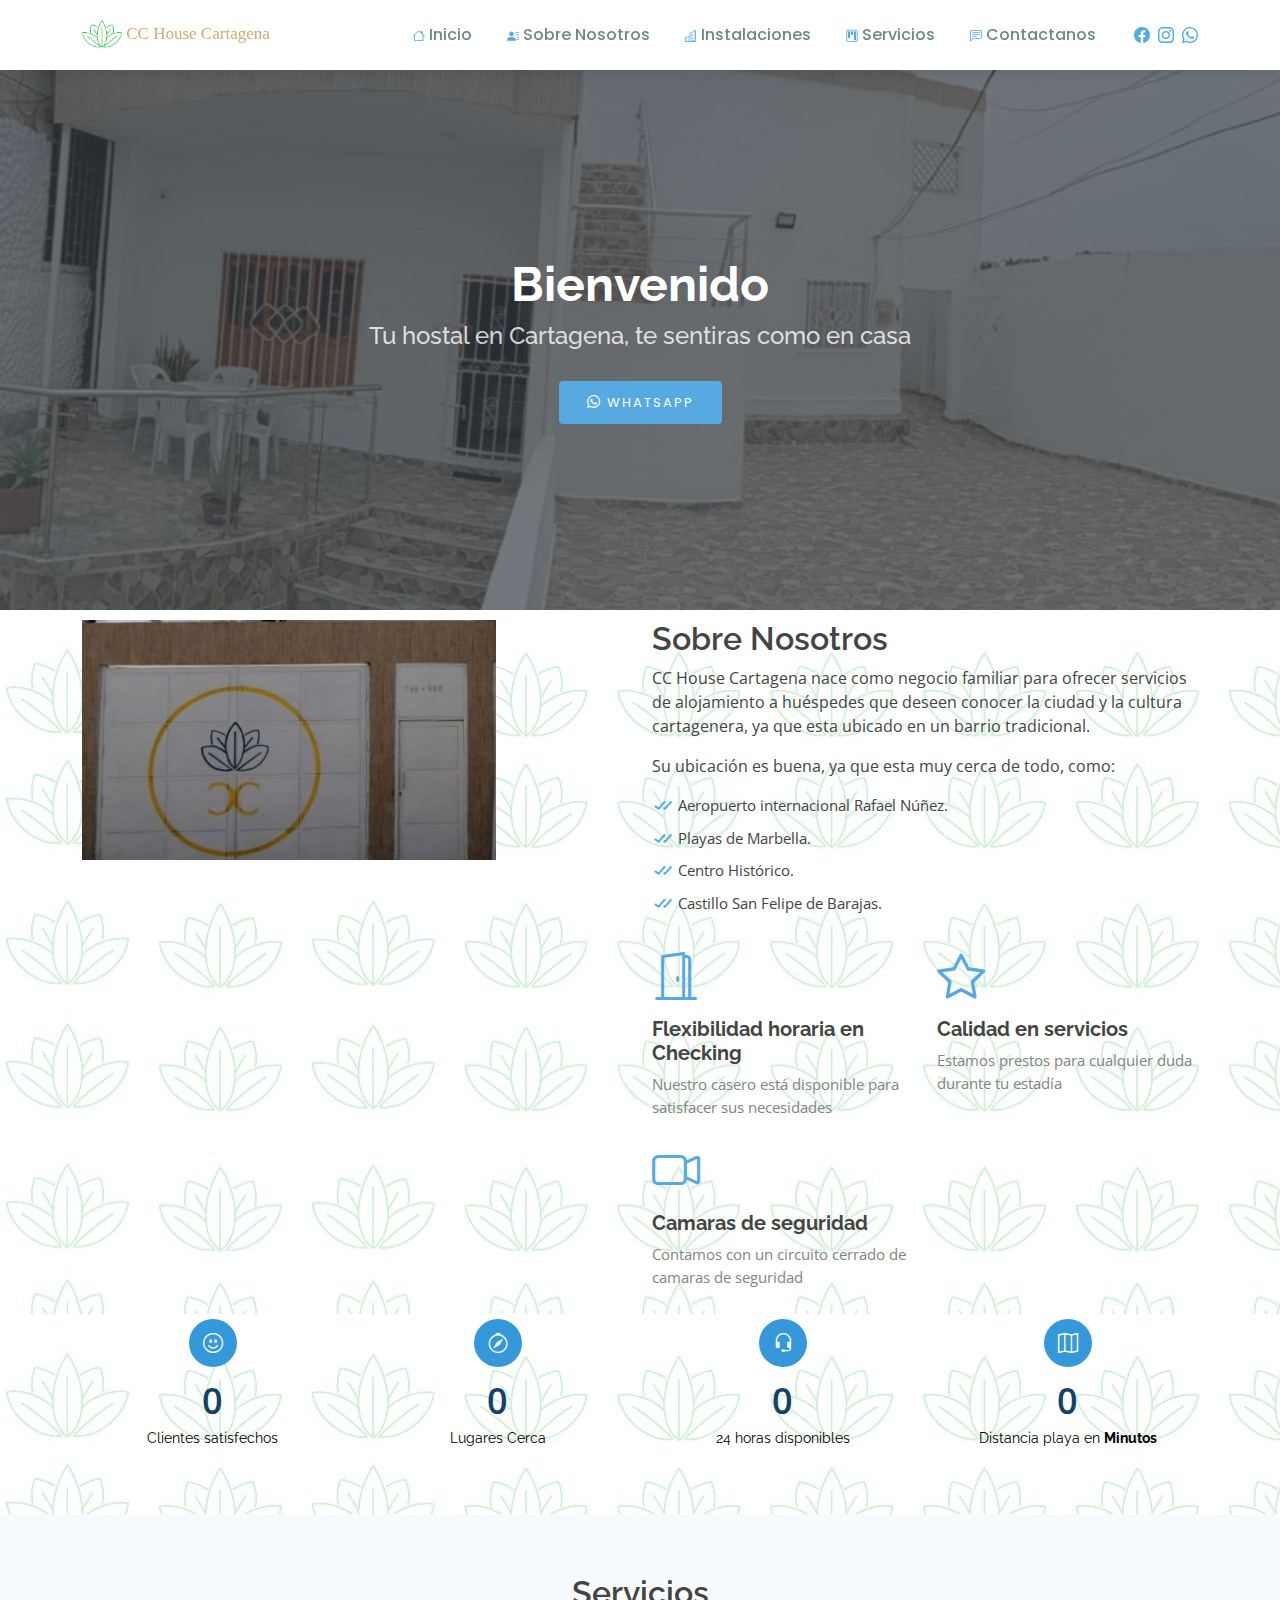
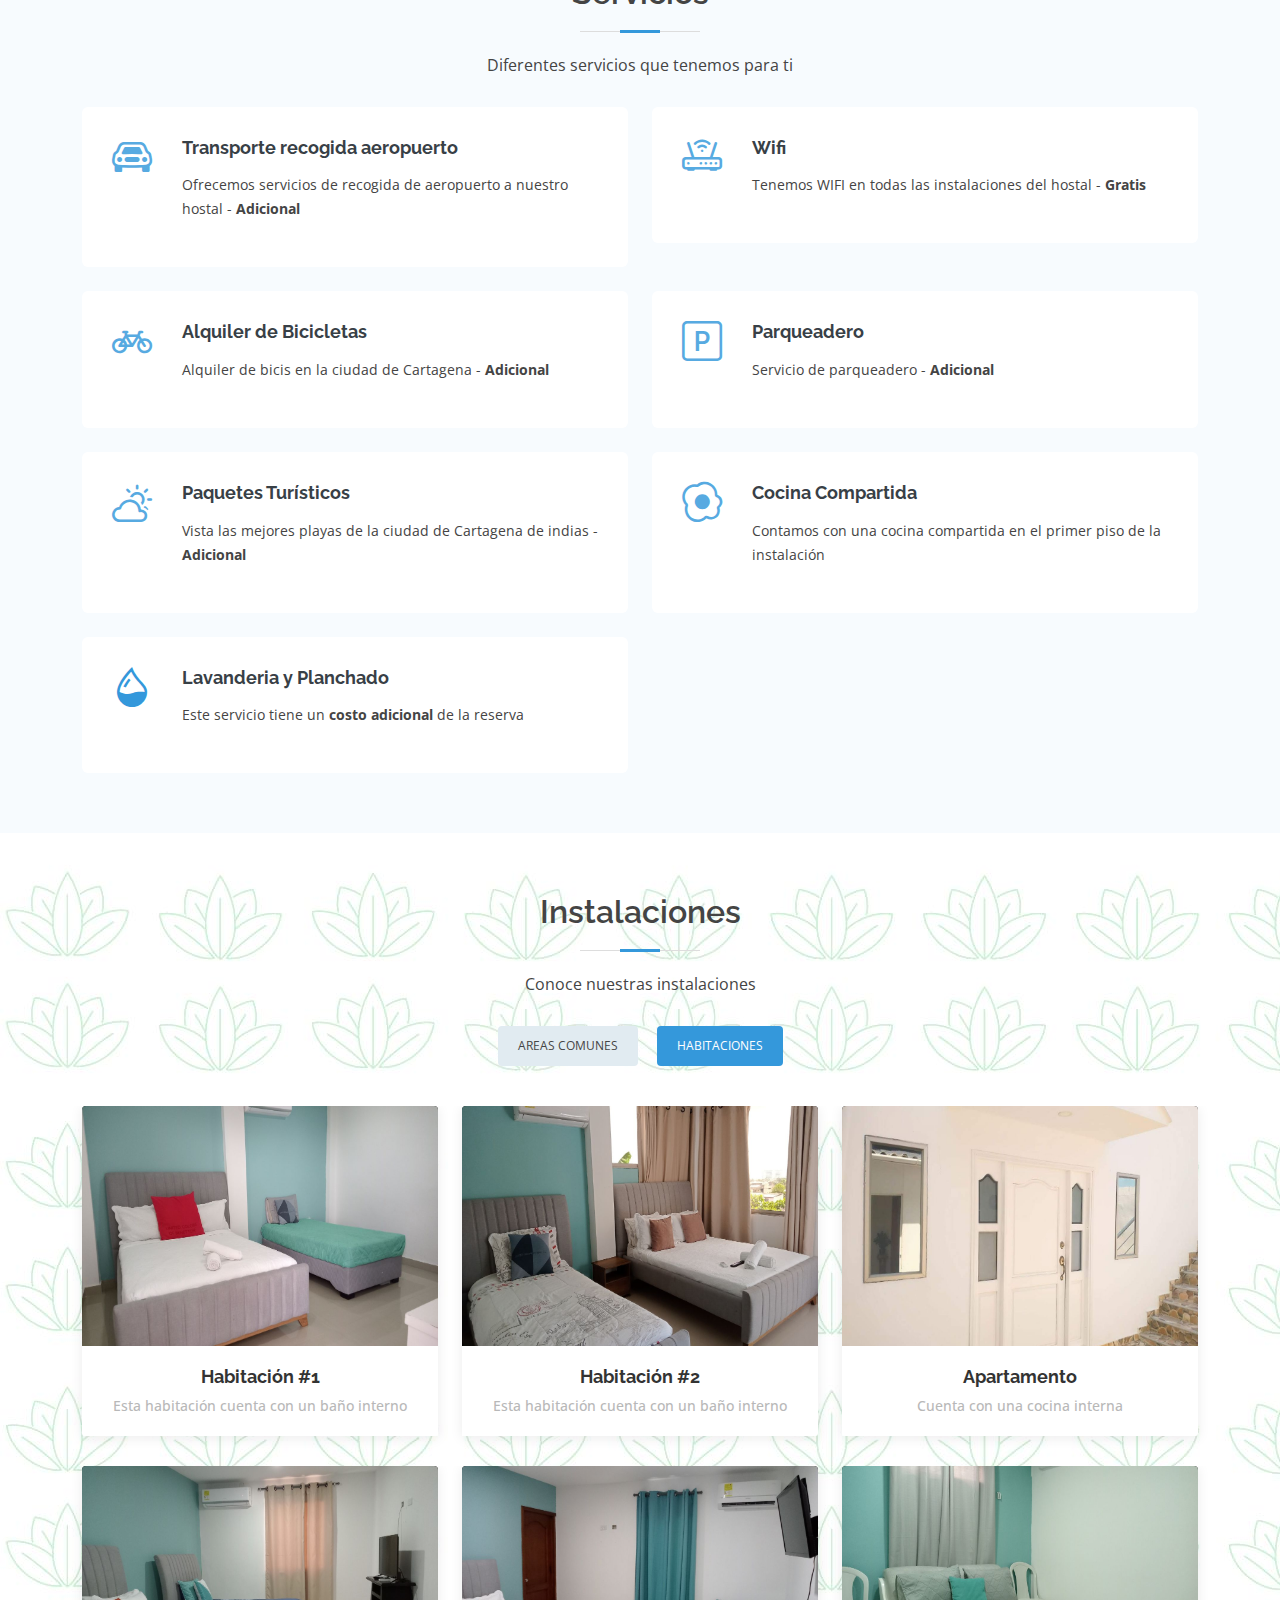
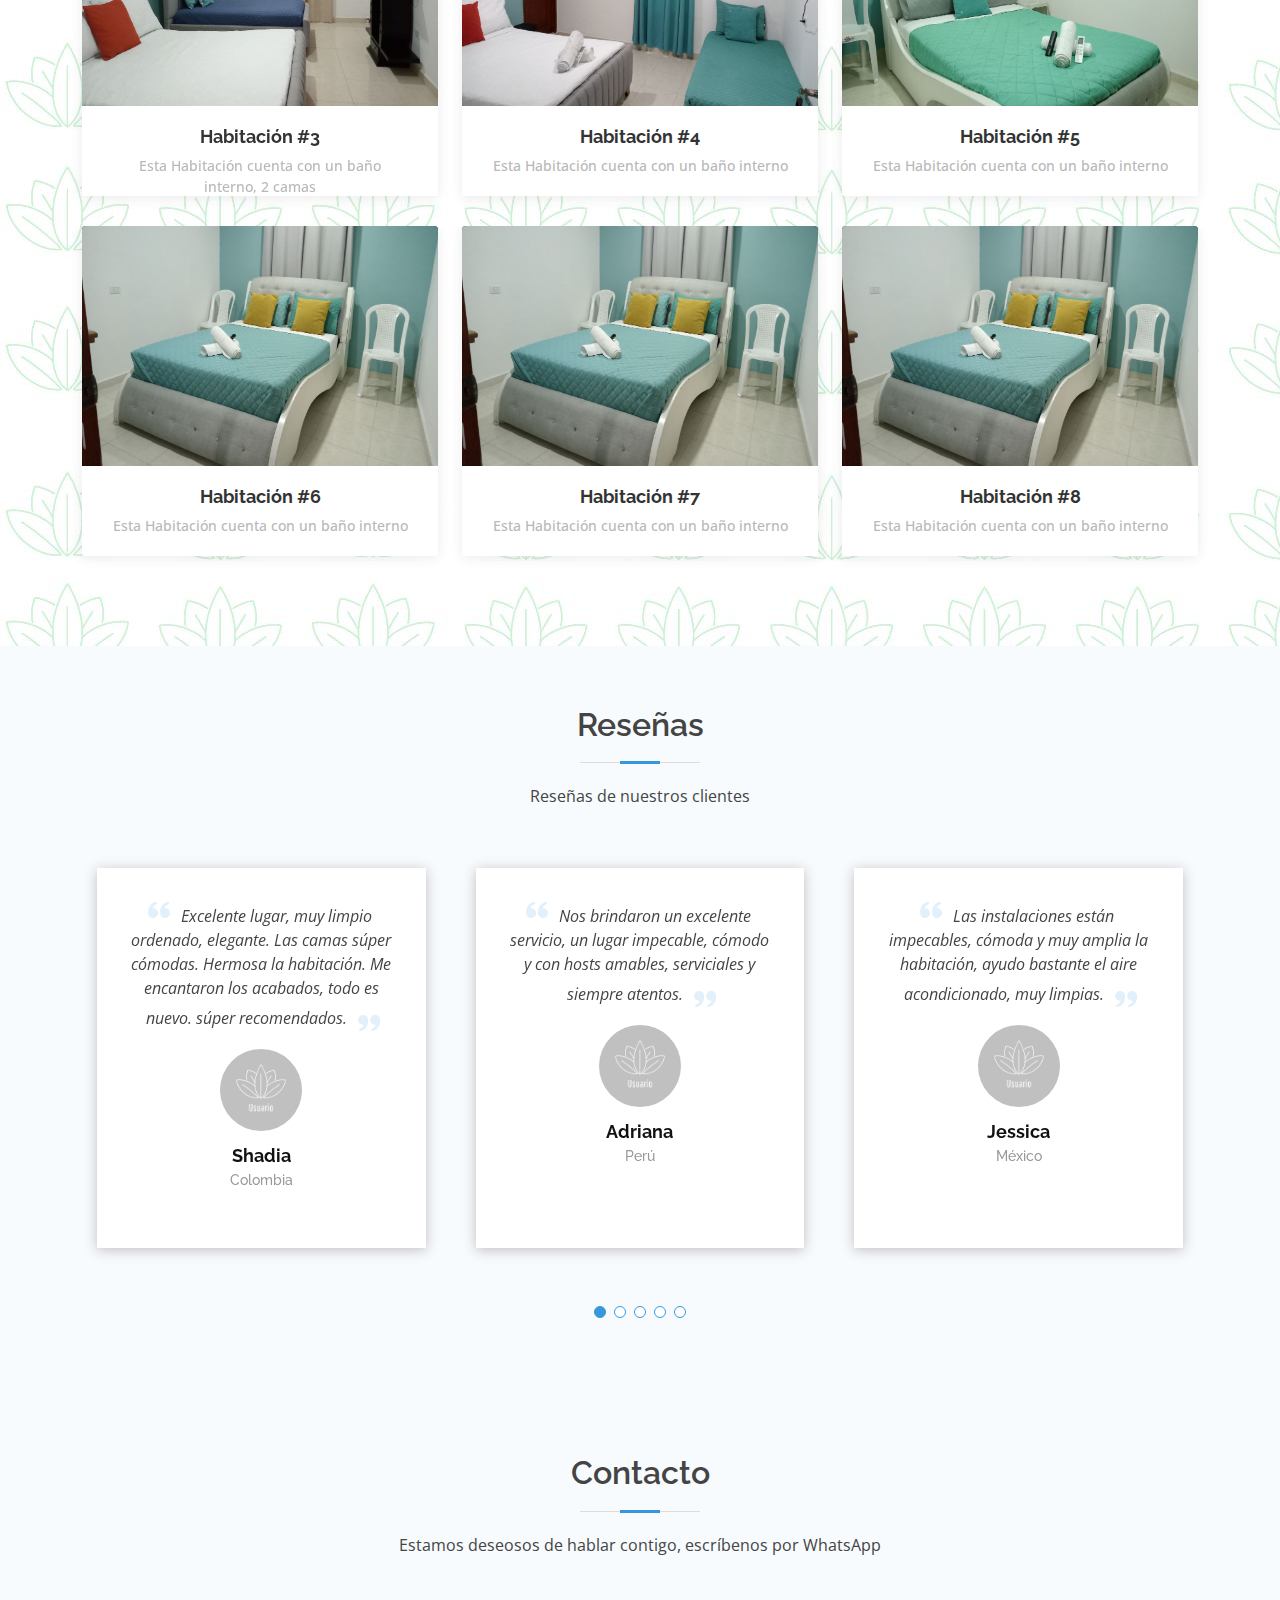
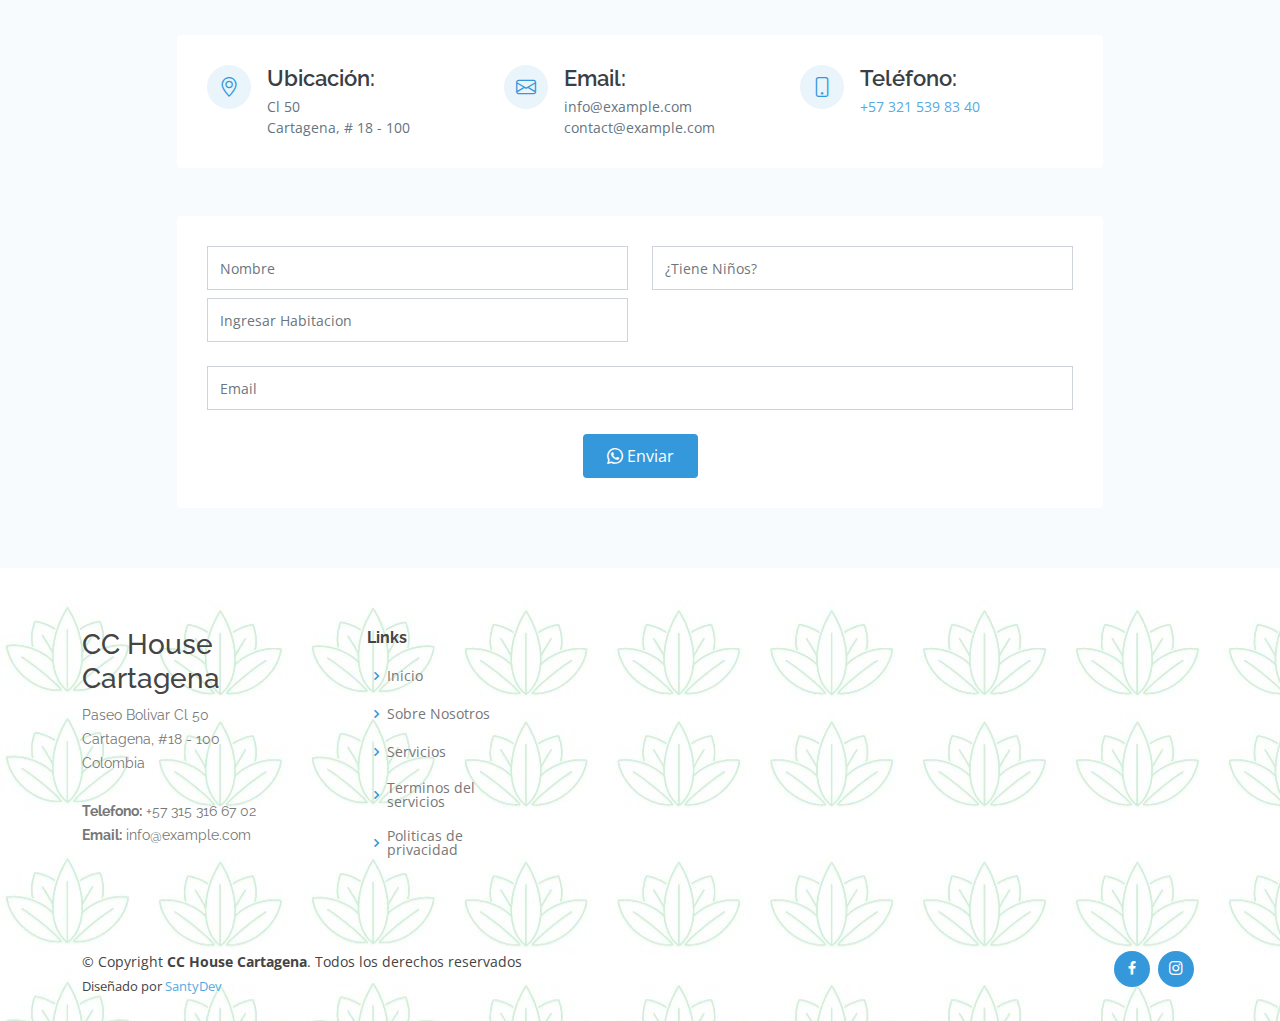
==== index.html @ 546849d9 "new file: ubications" ====
<!DOCTYPE html>
<html lang="en">

<head>
  <meta charset="utf-8">
  <meta content="width=device-width, initial-scale=1.0" name="viewport">

  <title> Inicio | CC House Cartagena</title>
  <style type='text/css'>
    @import url(//d2uyahi4tkntqv.cloudfront.net/assets/widgets.booknow.v2.css?v=1.0.0);
  </style>
  <script async='true' src='//d2uyahi4tkntqv.cloudfront.net/assets/jquery.js?v=1.0.0'></script>
  <script id='hr_widget_script' async='true'
    src='//cc-house-cartagena-1.hotelrunner.com/widgets/467d2e69e56e91fba34b/values.js?v=1.0.0'></script>
  <!--<meta
        content="tours en cartagena, tours, Caminatas, walking tour, free tour cartagena, pasadia baru, pasadias, pasadia, pasadía barú, colombia acuatica, tours en cartagena todo incluido, tours en cartagena de indias, tures, tours, tour, playa blanca, baru, islas del rosario, "
        name="keywords">-->
  <meta property="og:image" content="https://cchouseoficial.netlify.app/assets/img/logo-cc-house.jpg">
  <meta
    content="En nuestro hostal CC House Cartagena, encontraras un ambiente acogedor y cómodo, con una gran variedad de opciones para que tu estancia sea una experiencia inolvidable."
    name="description">
  <meta property="og:title" content="Pagina Oficial CC House Cartagena 2022 | Hostales en Cartagena">
  <meta property="og:description"
    content="En nuestro hostal CC House Cartagena, encontraras un ambiente acogedor y cómodo, con una gran variedad de opciones para que tu estancia sea una experiencia inolvidable.">

  <!-- Favicons -->
  <link href="assets/img/sobre-cc-house.jpg" rel="icon">
  <link href="assets/img/apple-touch-icon.png" rel="apple-touch-icon">

  <!-- Google Fonts -->
  <link
    href="https://fonts.googleapis.com/css?family=Open+Sans:300,300i,400,400i,600,600i,700,700i|Raleway:300,300i,400,400i,500,500i,600,600i,700,700i|Poppins:300,300i,400,400i,500,500i,600,600i,700,700i"
    rel="stylesheet">

  <!-- Vendor CSS Files -->
  <link href="assets/vendor/bootstrap/css/bootstrap.min.css" rel="stylesheet">
  <link href="assets/vendor/bootstrap-icons/bootstrap-icons.css" rel="stylesheet">
  <link href="assets/vendor/boxicons/css/boxicons.min.css" rel="stylesheet">
  <link href="assets/vendor/glightbox/css/glightbox.min.css" rel="stylesheet">
  <link href="assets/vendor/swiper/swiper-bundle.min.css" rel="stylesheet">

  <!-- Template Main CSS File -->
  <link href="assets/css/style.css" rel="stylesheet">

  <!-- =======================================================
  * Author: SantyDev
  * Template Name: SantyDev - v1.0.0
  ======================================================== -->
</head>

<body>

  <!-- ======= Header ======= -->
  <header id="header" class="fixed-top d-flex align-items-center">
    <div class="container d-flex align-items-center">

      <div class="logo me-auto">
        <!--<h1><a href="index.html">CC House</a></h1>-->
        <!-- Uncomment below if you prefer to use an image logo -->
        <a href="index.html"><img src="assets/img/logo-cc-house.jpg" alt="" class="img-fluid"><span class="name-logo">
            CC House Cartagena</span></a>
      </div>

      <nav id="navbar" class="navbar order-last order-lg-0">
        <ul>
          <li><a class="nav-link scrollto active" href="#hero"><i class="bi bi-house"></i> Inicio</a></li>
          <li><a class="nav-link scrollto" href="#about"><i class="bi bi-person-lines-fill"></i> Sobre Nosotros</a></li>
          <li><a class="nav-link scrollto" href="#portfolio"><i class="bi bi-building"></i> Instalaciones</a></li>
          <li><a class="nav-link scrollto" href="#services"><i class="bi bi-kanban"></i> Servicios</a>
          </li>
          <li><a class="nav-link scrollto" href="#contact"><i class="bi bi-chat-left-text"></i> Contactanos</a></li>
        </ul>
        <i class="bi bi-list mobile-nav-toggle"></i>
      </nav><!-- .navbar -->

      <div class="header-social-links d-flex align-items-center">
        <a href="#" class="facebook"><i class="bi bi-facebook"></i></a>
        <a href="#" class="instagram"><i class="bi bi-instagram"></i></a>
        <a href="https://api.whatsapp.com/send?phone=573215398340&text=Hola%20%F0%9F%98%83%2C%20deseo%20comunicarme%20con%20CC%20House%20Cartagena."
          class="whatsapp"><i class="bi bi-whatsapp app-"></i></a>
      </div>

    </div>
  </header><!-- End Header -->

  <!-- ======= Hero Section ======= -->
  <section id="hero" class="d-flex flex-column justify-content-center align-items-center">
    <div class="container text-center text-md-left" data-aos="fade-up">
      <h1>Bienvenido</h1>
      <h2>Tu hostal en Cartagena, te sentiras como en casa</h2>
      <a href="https://api.whatsapp.com/send?phone=573215398340&text=Hola%20%F0%9F%98%83%2C%20deseo%20comunicarme%20con%20CC%20House%20Cartagena."
        class="btn-get-started scrollto"><i class="bi bi-whatsapp"></i> WhatsApp</a>
      <!--<button class="btn-get-started scrollto" onclick="HotelRunnerWidget.show(); return false;">Reservar</button>
      <a target="_blank" href="https://cc-house-cartagena-1.hotelrunner.com/bv3/search" class="btn-get-started scrollto">Reservar</a>-->
    </div>
  </section><!-- End Hero -->

  <main id="main">


    <!-- ======= About Section ======= -->
    <section id="about" class="about what-we-do">
      <div class="container">

        <div class="row">
          <div class="col-lg-6">
            <img src="assets/img/about-1.jpg" class="img-fluid" alt="">
          </div>
          <div class="col-lg-6 pt-4 pt-lg-0">
            <h3>Sobre Nosotros</h3>
            <p>
              CC House Cartagena nace como negocio familiar para ofrecer servicios de alojamiento a huéspedes que deseen conocer la ciudad y la cultura cartagenera, ya que esta ubicado en un barrio tradicional.
            </p>
            <p>Su ubicación es buena, ya que esta muy cerca de todo, como: </p>
            <ul>
              <li><i class="bx bx-check-double"></i> Aeropuerto internacional Rafael Núñez.</li>
              <li><i class="bx bx-check-double"></i> Playas de Marbella.</li>
              <li><i class="bx bx-check-double"></i> Centro Histórico.</li>
              <li><i class="bx bx-check-double"></i> Castillo San Felipe de Barajas.</li>
            </ul>
            <div class="row icon-boxes">
              <div class="col-md-6">
                <i class="bi bi-door-open"></i>
                <h4>Flexibilidad horaria en Checking</h4>
                <p>Nuestro casero está disponible para satisfacer sus necesidades</p>
              </div>
              <div class="col-md-6 mt-4 mt-md-0">
                <i class="bi bi-star"></i>
                <h4>Calidad en servicios</h4>
                <p>Estamos prestos para cualquier duda durante tu estadía</p>
              </div>
              <div class="col-md-6 mt-4 mt-md-0">
                <i class="bi bi-camera-video"></i>
                <h4>Camaras de seguridad</h4>
                <p>Contamos con un circuito cerrado de camaras de seguridad</p>
              </div>
            </div>
          </div>
        </div>

      </div>
    </section><!-- End About Section -->

    <!-- ======= Counts Section ======= -->
    <section id="counts" class="counts">
      <div class="container">

        <div class="row">

          <div class="col-lg-3 col-6">
            <div class="count-box">
              <a href="#testimonials">
                <i class="bi bi-emoji-smile"></i>
                <span data-purecounter-start="0" data-purecounter-end="232" data-purecounter-duration="1"
                  class="purecounter"></span>
                <p>Clientes satisfechos</p>
              </a>
            </div>
          </div>

          <div class="col-lg-3 col-6">
            <div class="count-box">
              <a href="#">
                <i class="bi bi-compass"></i>
                <span data-purecounter-start="0" data-purecounter-end="35" data-purecounter-duration="1"
                  class="purecounter"></span>
                <p>Lugares Cerca</p>
              </a>
            </div>
          </div>

          <div class="col-lg-3 col-6 mt-5 mt-lg-0">
            <div class="count-box">
              <a target="_blank" href="https://api.whatsapp.com/send?phone=573215398340&text=Hola%20%F0%9F%98%83%2C%20deseo%20comunicarme%20con%20CC%20House%20Cartagena.">
                <i class="bi bi-headset"></i>
                <span data-purecounter-start="0" data-purecounter-end="24" data-purecounter-duration="1"
                  class="purecounter"></span>
                <p>24 horas disponibles</p>
              </a>
            </div>
          </div>

          <div class="col-lg-3 col-6 mt-5 mt-lg-0">
            <div class="count-box">
              <a href="#">
                <i class="bi bi-map"></i>
                <span data-purecounter-start="0" data-purecounter-end="14" data-purecounter-duration="1"
                  class="purecounter"></span>
                <p>Distancia playa en <strong>Minutos</strong></p>
              </a>
            </div>
          </div>

        </div>

      </div>
    </section><!-- End Counts Section -->

    <!-- ======= Services Section ======= -->
    <section id="services" class="services section-bg">
      <div class="container">

        <div class="section-title">
          <h2>Servicios</h2>
          <p>Diferentes servicios que tenemos para ti</p>
        </div>

        <div class="row">
          <div class="col-md-6">
            <div class="icon-box">
              <i class="bi bi-car-front"></i>
              <h4><a href="#">Transporte recogida aeropuerto</a></h4>
              <p>Ofrecemos servicios de recogida de aeropuerto a nuestro hostal - <strong>Adicional</strong></p>
            </div>
          </div>
          <div class="col-md-6 mt-4 mt-lg-0">
            <div class="icon-box">
              <i class="bi bi-router"></i>
              <h4><a href="#">Wifi</a></h4>
              <p>Tenemos WIFI en todas las instalaciones del hostal - <strong>Gratis</strong></p>
            </div>
          </div>
          <div class="col-md-6 mt-4">
            <div class="icon-box">
              <i class="bi bi-bicycle"></i>
              <h4><a href="#">Alquiler de Bicicletas</a></h4>
              <p>Alquiler de bicis en la ciudad de Cartagena - <strong>Adicional</strong></p>
            </div>
          </div>
          <div class="col-md-6 mt-4">
            <div class="icon-box">
              <i class="bi bi-p-square"></i>
              <h4><a href="#">Parqueadero</a></h4>
              <p>Servicio de parqueadero - <strong>Adicional</strong></p>
            </div>
          </div>
          <div class="col-md-6 mt-4">
            <div class="icon-box">
              <i class="bi bi-cloud-sun"></i>
              <h4><a href="#">Paquetes Turísticos</a></h4>
              <p>Vista las mejores playas de la ciudad de Cartagena de indias - <strong>Adicional</strong></p>
            </div>
          </div>
          <div class="col-md-6 mt-4">
            <div class="icon-box">
              <i class="bi bi-egg-fried"></i>
              <h4><a href="#">Cocina Compartida</a></h4>
              <p>Contamos con una cocina compartida en el primer piso de la instalación</p>
            </div>
          </div>
          <div class="col-md-6 mt-4">
            <div class="icon-box">
              <i class="bi bi-droplet-half"></i>
              <h4><a href="#">Lavanderia y Planchado</a></h4>
              <p>Este servicio tiene un <strong>costo adicional</strong> de la reserva</p>
            </div>
          </div>
        </div>

      </div>
    </section><!-- End Services Section -->

    <!-- ======= Portfolio Section ======= -->
    <section id="portfolio" class="portfolio">
      <div class="container">

        <div class="section-title">
          <h2>Instalaciones</h2>
          <p>Conoce nuestras instalaciones</p>
        </div>

        <div class="row">
          <div class="col-lg-12">
            <ul id="portfolio-flters">
              <li data-filter=".filter-app">Areas Comunes</li>
              <li data-filter=".hab" class="filter-active">Habitaciones</li>
            </ul>
          </div>
        </div>

        <div class="row portfolio-container">

          <div class="col-lg-4 col-md-6 portfolio-item filter-active wow fadeInUp hab">
            <div class="portfolio-wrap">
              <figure>
                <img src="assets/img/hab1.jpg" class="img-fluid" alt="">
                <a href="hab1.html" class="link-details" title="More Details"><i class="bx bx-link"></i></a>
              </figure>

              <div class="portfolio-info">
                <h4><a href="hab1.html">Habitación #1</a></h4>
                <p>Esta habitación cuenta con un baño interno</p>
              </div>
            </div>
          </div>

          <div class="col-lg-4 col-md-6 portfolio-item filter-active wow fadeInUp hab" data-wow-delay="0.1s">
            <div class="portfolio-wrap">
              <figure>
                <img src="assets/img/hab2.jpg" class="img-fluid" alt="">
                <a href="hab2.html" class="link-details" title="More Details"><i class="bx bx-link"></i></a>
              </figure>

              <div class="portfolio-info">
                <h4><a href="hab2.html">Habitación #2</a></h4>
                <p>Esta habitación cuenta con un baño interno</p>
              </div>
            </div>
          </div>

          <div class="col-lg-4 col-md-6 portfolio-item filter-active wow fadeInUp hab" data-wow-delay="0.2s">
            <div class="portfolio-wrap">
              <figure>
                <img src="assets/img/apartamento.jpg" class="img-fluid" alt="">
                <a href="apartment.html" class="link-details" title="More Details"><i class="bx bx-link"></i></a>
              </figure>

              <div class="portfolio-info">
                <h4><a href="apartment.html">Apartamento</a></h4>
                <p>Cuenta con una cocina interna</p>
              </div>
            </div>
          </div>

          <div class="col-lg-4 col-md-6 portfolio-item filter-card wow fadeInUp hab">
            <div class="portfolio-wrap">
              <figure>
                <img src="assets/img/hab3.jpg" class="img-fluid" alt="">
                <a href="hab3.html" class="link-details" title="More Details"><i class="bx bx-link"></i></a>
              </figure>

              <div class="portfolio-info">
                <h4><a href="hab3.html">Habitación #3</a></h4>
                <p>Esta Habitación cuenta con un baño interno, 2 camas</p>
              </div>
            </div>
          </div>

          <div class="col-lg-4 col-md-6 portfolio-item filter-app wow fadeInUp" data-wow-delay="0.2s">
            <div class="portfolio-wrap">
              <figure>
                <img src="assets/img/mirador.jpg" class="img-fluid" alt="">
              </figure>

              <div class="portfolio-info">
                <h4><a href="portfolio-details.html">Pasillo</a></h4>
                <p>Con vista a una parte de la ciudad y el mar</p>
              </div>
            </div>
          </div>

          <div class="col-lg-4 col-md-6 portfolio-item filter-app wow fadeInUp" data-wow-delay="0.2s">
            <div class="portfolio-wrap">
              <figure>
                <img src="assets/img/parking.jpg" class="img-fluid" alt="">
              </figure>

              <div class="portfolio-info">
                <h4><a href="portfolio-details.html">Parqueadero y Zona estar #1</a></h4>
                <p>Parqueadero y zana estar principal</p>
              </div>
            </div>
          </div>

          <div class="col-lg-4 col-md-6 portfolio-item filter-app wow fadeInUp" data-wow-delay="0.2s">
            <div class="portfolio-wrap">
              <figure>
                <img src="assets/img/zona2.jpg" class="img-fluid" alt="">
              </figure>

              <div class="portfolio-info">
                <h4><a href="portfolio-details.html">Zona Evento</a></h4>
                <p>Zona con espacio para eventos</p>
              </div>
            </div>
          </div>

          <div class="col-lg-4 col-md-6 portfolio-item filter-app wow fadeInUp" data-wow-delay="0.2s">
            <div class="portfolio-wrap">
              <figure>
                <img src="assets/img/cooking.jpg" class="img-fluid" alt="">
              </figure>

              <div class="portfolio-info">
                <h4><a href="portfolio-details.html">Cocina</a></h4>
                <p>Zona de cocina</p>
              </div>
            </div>
          </div>

          <div class="col-lg-4 col-md-6 portfolio-item filter-app wow fadeInUp" data-wow-delay="0.2s">
            <div class="portfolio-wrap">
              <figure>
                <img src="assets/img/pasillo.jpg" class="img-fluid" alt="">
              </figure>

              <div class="portfolio-info">
                <h4><a href="portfolio-details.html">Pasillo Interno</a></h4>
                <p>Pasillo principal con zona estar</p>
              </div>
            </div>
          </div>

          <div class="col-lg-4 col-md-6 portfolio-item filter-active wow fadeInUp hab" data-wow-delay="0.1s">
            <div class="portfolio-wrap">
              <figure>
                <img src="assets/img/hab4.jpg" class="img-fluid" alt="">
                <a href="hab4.html" class="link-details" title="More Details"><i class="bx bx-link"></i></a>
              </figure>

              <div class="portfolio-info">
                <h4><a href="hab4.html">Habitación #4</a></h4>
                <p>Esta Habitación cuenta con un baño interno</p>
              </div>
            </div>
          </div>

          <div class="col-lg-4 col-md-6 portfolio-item filter-active wow fadeInUp hab" data-wow-delay="0.2s">
            <div class="portfolio-wrap">
              <figure>
                <img src="assets/img/hab5.jpg" class="img-fluid" alt="">
                <a href="hab5.html" class="link-details" title="More Details"><i class="bx bx-link"></i></a>
              </figure>

              <div class="portfolio-info">
                <h4><a href="hab5.html">Habitación #5</a></h4>
                <p>Esta Habitación cuenta con un baño interno</p>
              </div>
            </div>
          </div>

          <div class="col-lg-4 col-md-6 portfolio-item filter-card wow fadeInUp hab">
            <div class="portfolio-wrap">
              <figure>
                <img src="assets/img/hab7.jpg" class="img-fluid" alt="">
                <a href="hab6.html" class="link-details" title="More Details"><i class="bx bx-link"></i></a>
              </figure>

              <div class="portfolio-info">
                <h4><a href="hab6.html">Habitación #6</a></h4>
                <p>Esta Habitación cuenta con un baño interno</p>
              </div>
            </div>
          </div>

          <div class="col-lg-4 col-md-6 portfolio-item filter-active wow fadeInUp hab" data-wow-delay="0.1s">
            <div class="portfolio-wrap">
              <figure>
                <img src="assets/img/hab7.jpg" class="img-fluid" alt="">
                <a href="hab7.html" class="link-details" title="More Details"><i class="bx bx-link"></i></a>
              </figure>

              <div class="portfolio-info">
                <h4><a href="hab7.html">Habitación #7</a></h4>
                <p>Esta Habitación cuenta con un baño interno</p>
              </div>
            </div>
          </div>

          <div class="col-lg-4 col-md-6 portfolio-item filter-active wow fadeInUp hab" data-wow-delay="0.1s">
            <div class="portfolio-wrap">
              <figure>
                <img src="assets/img/hab7.jpg" class="img-fluid" alt="">
                <a href="hab8.html" class="link-details" title="More Details"><i class="bx bx-link"></i></a>
              </figure>

              <div class="portfolio-info">
                <h4><a href="hab7.html">Habitación #8</a></h4>
                <p>Esta Habitación cuenta con un baño interno</p>
              </div>
            </div>
          </div>

        </div>

      </div>
    </section><!-- End Portfolio Section -->

    <!-- ======= Testimonials Section ======= -->
    <section id="testimonials" class="testimonials section-bg">
      <div class="container">

        <div class="section-title">
          <h2>Reseñas</h2>
          <p>Reseñas de nuestros clientes</p>
        </div>

        <div class="testimonials-slider swiper" data-aos="fade-up" data-aos-delay="100">
          <div class="swiper-wrapper">

            <div class="swiper-slide">
              <div class="testimonial-item">
                <p>
                  <i class="bx bxs-quote-alt-left quote-icon-left"></i>
                  Excelente lugar, muy limpio ordenado, elegante. Las camas súper cómodas. Hermosa la habitación. Me
                  encantaron los acabados, todo es nuevo. súper recomendados.
                  <i class="bx bxs-quote-alt-right quote-icon-right"></i>
                </p>
                <img src="assets/img/testimonials/users.jpg" class="testimonial-img" alt="">
                <h3>Shadia</h3>
                <h4>Colombia</h4>
              </div>
            </div><!-- End testimonial item -->

            <div class="swiper-slide">
              <div class="testimonial-item">
                <p>
                  <i class="bx bxs-quote-alt-left quote-icon-left"></i>
                  Nos brindaron un excelente servicio, un lugar impecable, cómodo y con hosts amables, serviciales y
                  siempre atentos.
                  <i class="bx bxs-quote-alt-right quote-icon-right"></i>
                </p>
                <img src="assets/img/testimonials/users.jpg" class="testimonial-img" alt="">
                <h3>Adriana</h3>
                <h4>Perú</h4>
              </div>
            </div><!-- End testimonial item -->

            <div class="swiper-slide">
              <div class="testimonial-item">
                <p>
                  <i class="bx bxs-quote-alt-left quote-icon-left"></i>
                  Las instalaciones están impecables, cómoda y muy amplia la habitación, ayudo bastante el aire
                  acondicionado, muy limpias.
                  <i class="bx bxs-quote-alt-right quote-icon-right"></i>
                </p>
                <img src="assets/img/testimonials/users.jpg" class="testimonial-img" alt="">
                <h3>Jessica</h3>
                <h4>México</h4>
              </div>
            </div><!-- End testimonial item -->

            <div class="swiper-slide">
              <div class="testimonial-item">
                <p>
                  <i class="bx bxs-quote-alt-left quote-icon-left"></i>
                  El personal es muy agradable, las instalaciones son muy cómodas y son tal cual se muestran en las
                  fotos, se encuentran en un lugar bastante central. Un a experiencia bastante agradable.
                  <i class="bx bxs-quote-alt-right quote-icon-right"></i>
                </p>
                <img src="assets/img/testimonials/users.jpg" class="testimonial-img" alt="">
                <h3>Valentina</h3>
                <h4>Colombia</h4>
              </div>
            </div><!-- End testimonial item -->

            <div class="swiper-slide">
              <div class="testimonial-item">
                <p>
                  <i class="bx bxs-quote-alt-left quote-icon-left"></i>
                  Un buen alojamiento, las habitaciones son muy limpias y el personal es muy atento, están pendiente de
                  las necesidades de los huéspedes, aunque se encuentra en una zona popular, es de fácil acceso y queda
                  cerca de los lugares turísticos.
                  <i class="bx bxs-quote-alt-right quote-icon-right"></i>
                </p>
                <img src="assets/img/testimonials/users.jpg" class="testimonial-img" alt="">
                <h3>Tania</h3>
                <h4>Colombia</h4>
              </div>
            </div><!-- End testimonial item -->

          </div>
          <div class="swiper-pagination"></div>
        </div>

      </div>
    </section><!-- End Testimonials Section -->

    <!-- ======= Team Section ======= -->
    <!--<section id="team" class="team">
      <div class="container">

        <div class="section-title">
          <h2>Team</h2>
          <p>Sit sint consectetur velit quos quisquam cupiditate nemo qui</p>
        </div>

        <div class="row">
          <div class="col-lg-4 col-md-6 d-flex align-items-stretch">
            <div class="member">
              <img src="assets/img/team/team-1.jpg" alt="">
              <h4>Walter White</h4>
              <span>Chief Executive Officer</span>
              <p>
                Magni qui quod omnis unde et eos fuga et exercitationem. Odio veritatis perspiciatis quaerat qui aut aut aut
              </p>
              <div class="social">
                <a href=""><i class="bi bi-twitter"></i></a>
                <a href=""><i class="bi bi-facebook"></i></a>
                <a href=""><i class="bi bi-instagram"></i></a>
                <a href=""><i class="bi bi-linkedin"></i></a>
              </div>
            </div>
          </div>

          <div class="col-lg-4 col-md-6 d-flex align-items-stretch">
            <div class="member">
              <img src="assets/img/team/team-2.jpg" alt="">
              <h4>Sarah Jhinson</h4>
              <span>Product Manager</span>
              <p>
                Repellat fugiat adipisci nemo illum nesciunt voluptas repellendus. In architecto rerum rerum temporibus
              </p>
              <div class="social">
                <a href=""><i class="bi bi-twitter"></i></a>
                <a href=""><i class="bi bi-facebook"></i></a>
                <a href=""><i class="bi bi-instagram"></i></a>
                <a href=""><i class="bi bi-linkedin"></i></a>
              </div>
            </div>
          </div>

          <div class="col-lg-4 col-md-6 d-flex align-items-stretch">
            <div class="member">
              <img src="assets/img/team/team-3.jpg" alt="">
              <h4>William Anderson</h4>
              <span>CTO</span>
              <p>
                Voluptas necessitatibus occaecati quia. Earum totam consequuntur qui porro et laborum toro des clara
              </p>
              <div class="social">
                <a href=""><i class="bi bi-twitter"></i></a>
                <a href=""><i class="bi bi-facebook"></i></a>
                <a href=""><i class="bi bi-instagram"></i></a>
                <a href=""><i class="bi bi-linkedin"></i></a>
              </div>
            </div>
          </div>

        </div>

      </div>
    </section>-->
    <!-- End Team Section -->

    <!-- ======= Contact Section ======= -->
    <section id="contact" class="contact section-bg">
      <div class="container">

        <div class="section-title">
          <h2>Contacto</h2>
          <p>Estamos deseosos de hablar contigo, escríbenos por WhatsApp</p>
        </div>

        <div class="row mt-5 justify-content-center">

          <div class="col-lg-10">

            <div class="info-wrap">
              <div class="row">
                <div class="col-lg-4 info">
                  <i class="bi bi-geo-alt"></i>
                  <h4>Ubicación:</h4>
                  <a
                    href="https://www.google.com/maps/dir/10.4134044,-75.5364042/cc+house+cartagena/@10.4231141,-75.5442067,15z/data=!3m1!4b1!4m9!4m8!1m1!4e1!1m5!1m1!1s0x8ef62f457ecf7c81:0x21119eca3477bebd!2m2!1d-75.5295886!2d10.4316724">
                    <p>Cl 50 <br>Cartagena, # 18 - 100</p>
                  </a>
                </div>

                <div class="col-lg-4 info mt-4 mt-lg-0">
                  <i class="bi bi-envelope"></i>
                  <h4>Email:</h4>
                  <p>info@example.com<br>contact@example.com</p>
                </div>

                <div class="col-lg-4 info mt-4 mt-lg-0">
                  <i class="bi bi-phone"></i>
                  <h4>Teléfono:</h4>
                  <p><a
                      href="https://api.whatsapp.com/send?phone=573215398340&text=Hola%20%F0%9F%98%83%2C%20deseo%20comunicarme%20con%20CC%20House%20Cartagena.">+57
                      321 539 83 40</a><br></p>
                </div>
              </div>
            </div>

          </div>

        </div>

        <div class="row mt-5 justify-content-center">
          <div class="col-lg-10">
            <form id="form" class="php-email-form">
              <div class="row">
                <div class="col-md-6 form-group">
                  <input type="text" name="name" class="form-control" id="name" placeholder="Nombre" required>
                </div>
                <div class="col-md-6 form-group">
                  <input list="childrens" type="text" name="chidren" class="form-control" id="children"
                    placeholder="¿Tiene Niños?" required>
                  <datalist id="childrens">
                    <option value="No incluye niños">No incluye niños</option>
                    <option value="Incluye niños">Incluye niños</option>
                  </datalist>
                </div>
                <div class="col-md-6 form-group mt-3 mt-md-0">
                  <input list="hab" type="text" class="form-control" name="rooms" id="rooms"
                    placeholder="Ingresar Habitacion" required>
                  <datalist id="hab">
                    <option value="Habitacion 1">Habitación 1</option>
                    <option value="Habitacion 2">Habitación 2</option>
                    <option value="Habitacion 3">Habitación 3</option>
                    <option value="Habitacion 4">Habitación 4</option>
                    <option value="Habitacion 5">Habitación 5</option>
                    <option value="Habitacion 6">Habitación 6</option>
                    <option value="Habitacion 7">Habitación 7</option>
                    <option value="Habitacion 8">Habitación 8</option>
                    <option value="Apartamento">Apartamento</option>
                  </datalist>
                </div>
              </div>
              <div class="form-group mt-3">
                <input type="email" class="form-control" name="subject" id="email" placeholder="Email" required>
              </div>
              <div class="my-3">
                <div class="loading">Loading</div>
                <div class="error-message"></div>
                <div class="sent-message">Your message has been sent. Thank you!</div>
              </div>
              <div class="text-center"><button id="btn" type="button"><i class="bi bi-whatsapp"></i> Enviar</button>
              </div>
            </form>
          </div>

        </div>

      </div>
    </section><!-- End Contact Section -->

  </main><!-- End #main -->

  <!-- ======= Footer ======= -->
  <footer class="footer" id="footer">

    <div class="footer-top">
      <div class="container">
        <div class="row">

          <div class="col-lg-3 col-md-6 footer-contact">
            <h3>CC House Cartagena</h3>
            <p>
              Paseo Bolivar Cl 50 <br>
              Cartagena, #18 - 100<br>
              Colombia <br><br>
              <strong>Telefono:</strong> +57 315 316 67 02<br>
              <strong>Email:</strong> info@example.com<br>
            </p>
          </div>

          <div class="col-lg-2 col-md-6 footer-links">
            <h4>Links</h4>
            <ul>
              <li><i class="bx bx-chevron-right"></i> <a href="index.html">Inicio</a></li>
              <li><i class="bx bx-chevron-right"></i> <a href="#about">Sobre Nosotros</a></li>
              <li><i class="bx bx-chevron-right"></i> <a href="#services">Servicios</a></li>
              <li><i class="bx bx-chevron-right"></i> <a href="#">Terminos del servicios</a></li>
              <li><i class="bx bx-chevron-right"></i> <a href="#">Politicas de privacidad</a></li>
            </ul>
          </div>

          <!--<div class="col-lg-3 col-md-6 footer-links">
            <h4>Our Services</h4>
            <ul>
              <li><i class="bx bx-chevron-right"></i> <a href="#">Web Design</a></li>
              <li><i class="bx bx-chevron-right"></i> <a href="#">Web Development</a></li>
              <li><i class="bx bx-chevron-right"></i> <a href="#">Product Management</a></li>
              <li><i class="bx bx-chevron-right"></i> <a href="#">Marketing</a></li>
              <li><i class="bx bx-chevron-right"></i> <a href="#">Graphic Design</a></li>
            </ul>
          </div>-->

          <!--<div class="col-lg-4 col-md-6 footer-newsletter">
            <h4>No te pierdas de nuestras promociones</h4>
            <p>Ingresa tu Email para enviarte futuras promociones</p>
            <form action="" method="post">
              <input type="email" name="email" placeholder="Email"><input type="submit" placeholder="Enviar">
            </form>
          </div>-->

        </div>
      </div>
    </div>

    <div class="container d-md-flex py-4">

      <div class="me-md-auto text-center text-md-start">
        <div class="copyright">
          &copy; Copyright <strong><span>CC House Cartagena</span></strong>. Todos los derechos reservados
        </div>
        <div class="credits">
          Diseñado por <a href="https://santydev.netlify.app/">SantyDev</a>
        </div>
      </div>
      <div class="social-links text-center text-md-right pt-3 pt-md-0">
        <a href="#" class="facebook"><i class="bx bxl-facebook"></i></a>
        <a href="#" class="instagram"><i class="bx bxl-instagram"></i></a>
      </div>
    </div>
  </footer><!-- End Footer -->

  <a href="#" class="back-to-top d-flex align-items-center justify-content-center"><i
      class="bi bi-arrow-up-short"></i></a>

  <!-- Vendor JS Files -->
  <script src="assets/vendor/purecounter/purecounter_vanilla.js"></script>
  <script src="assets/vendor/bootstrap/js/bootstrap.bundle.min.js"></script>
  <script src="assets/vendor/glightbox/js/glightbox.min.js"></script>
  <script src="assets/vendor/isotope-layout/isotope.pkgd.min.js"></script>
  <script src="assets/vendor/swiper/swiper-bundle.min.js"></script>
  <script src="assets/vendor/waypoints/noframework.waypoints.js"></script>
  <script src="assets/vendor/php-email-form/validate.js"></script>

  <!-- Template Main JS File -->
  <script src="assets/js/main.js"></script>
  <script src="assets/js/send-msj.js"></script>

</body>

</html>
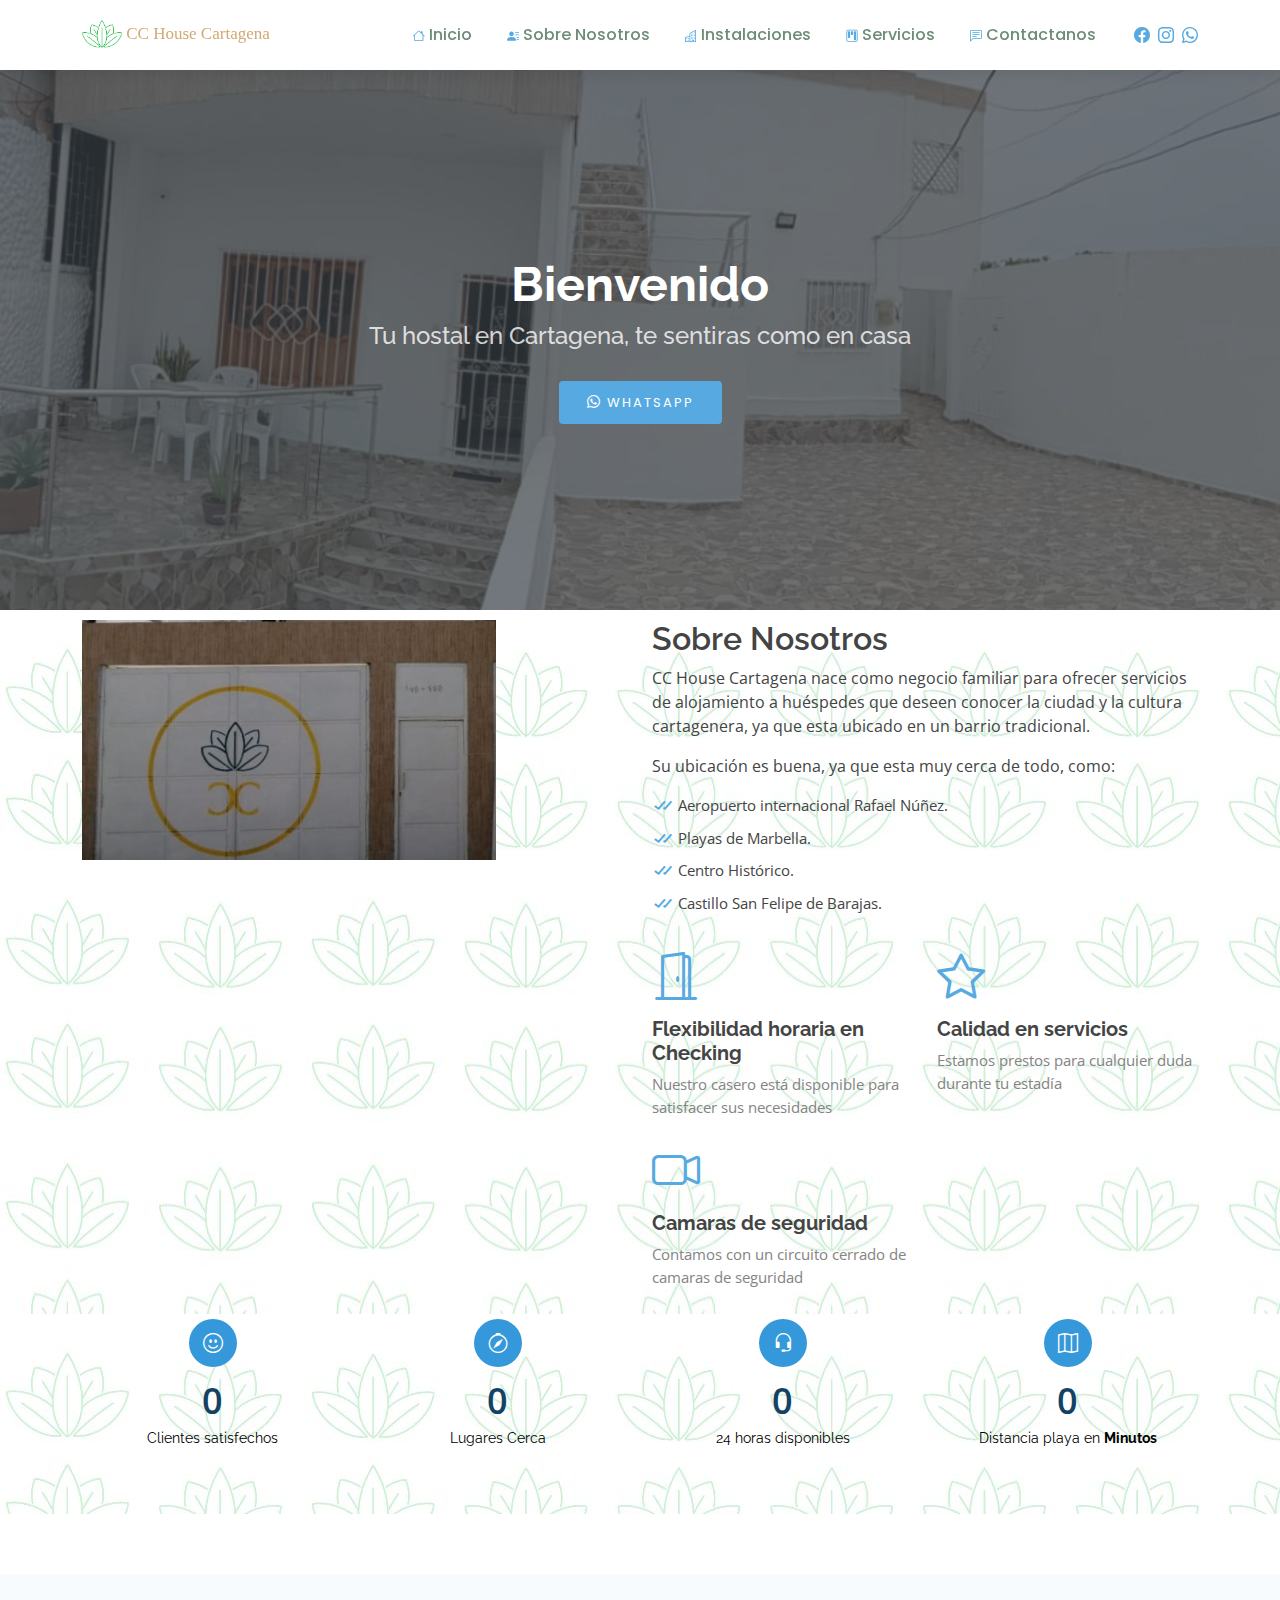
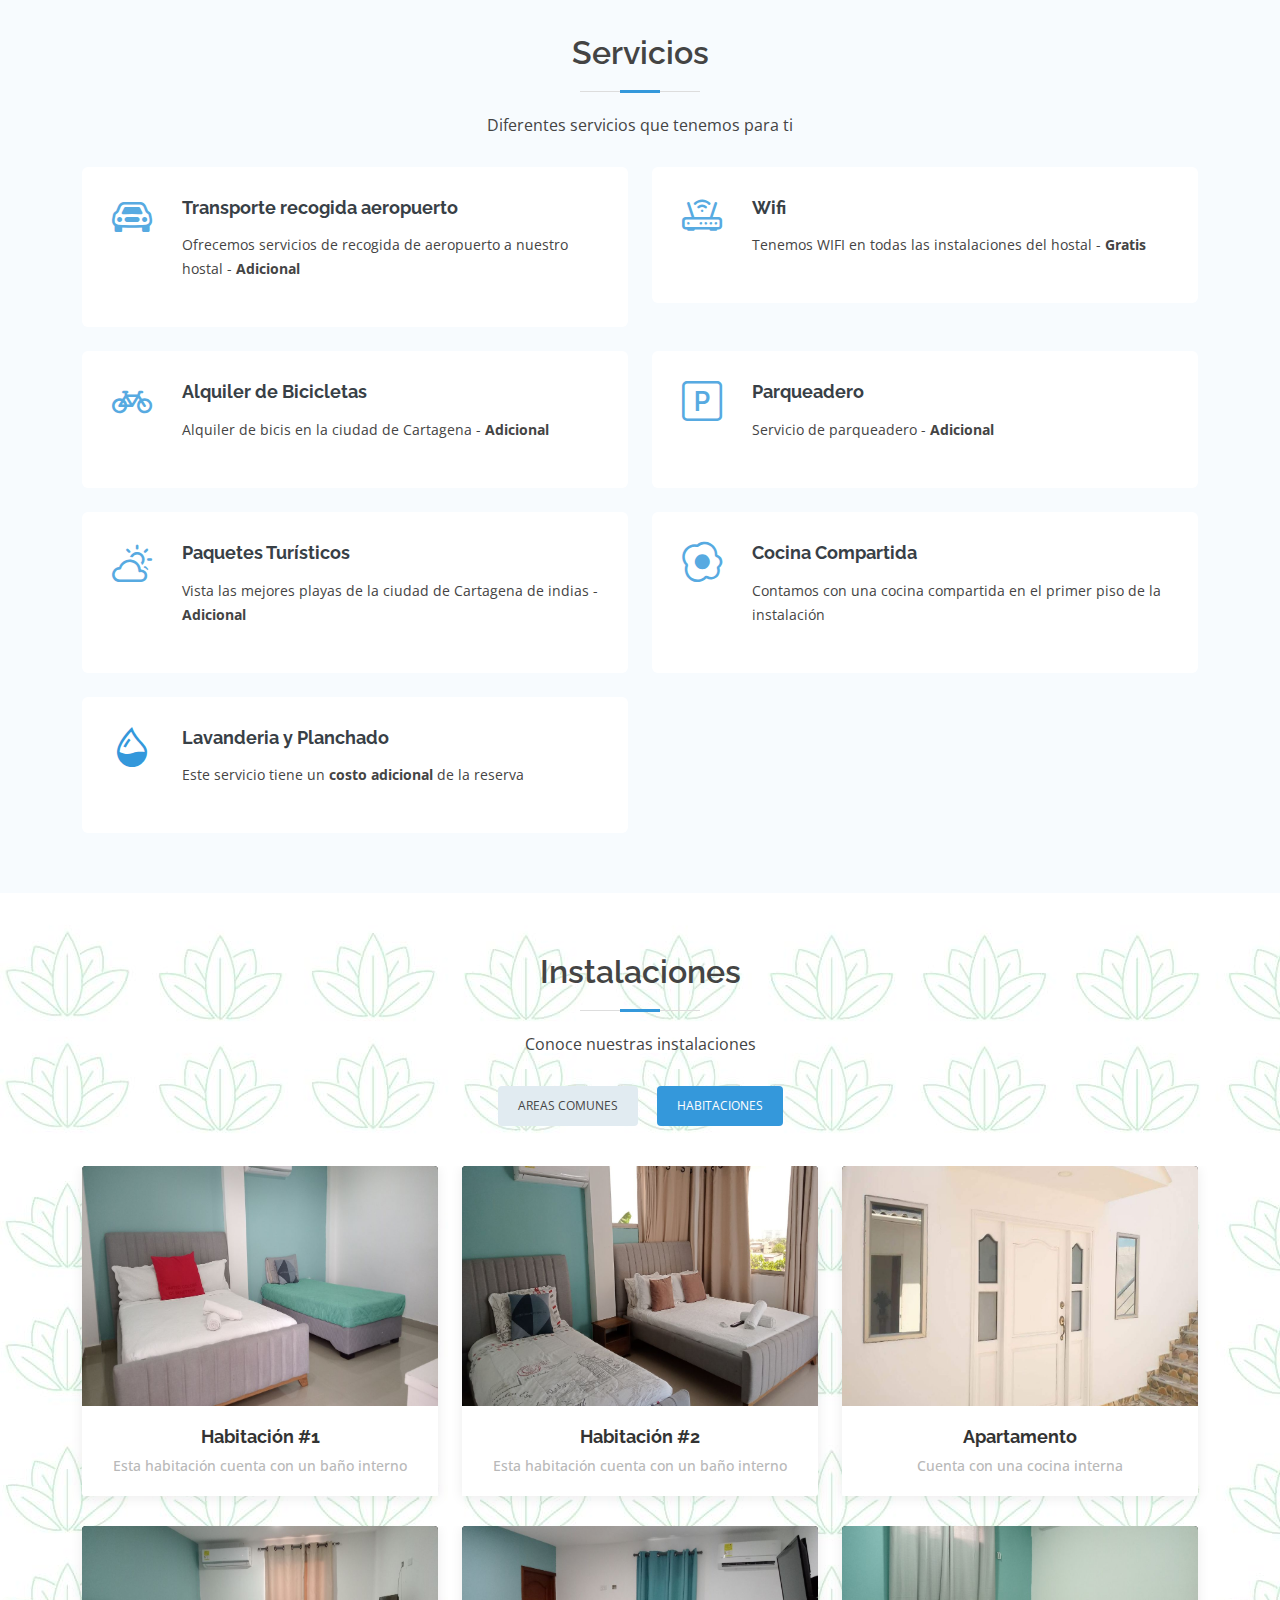
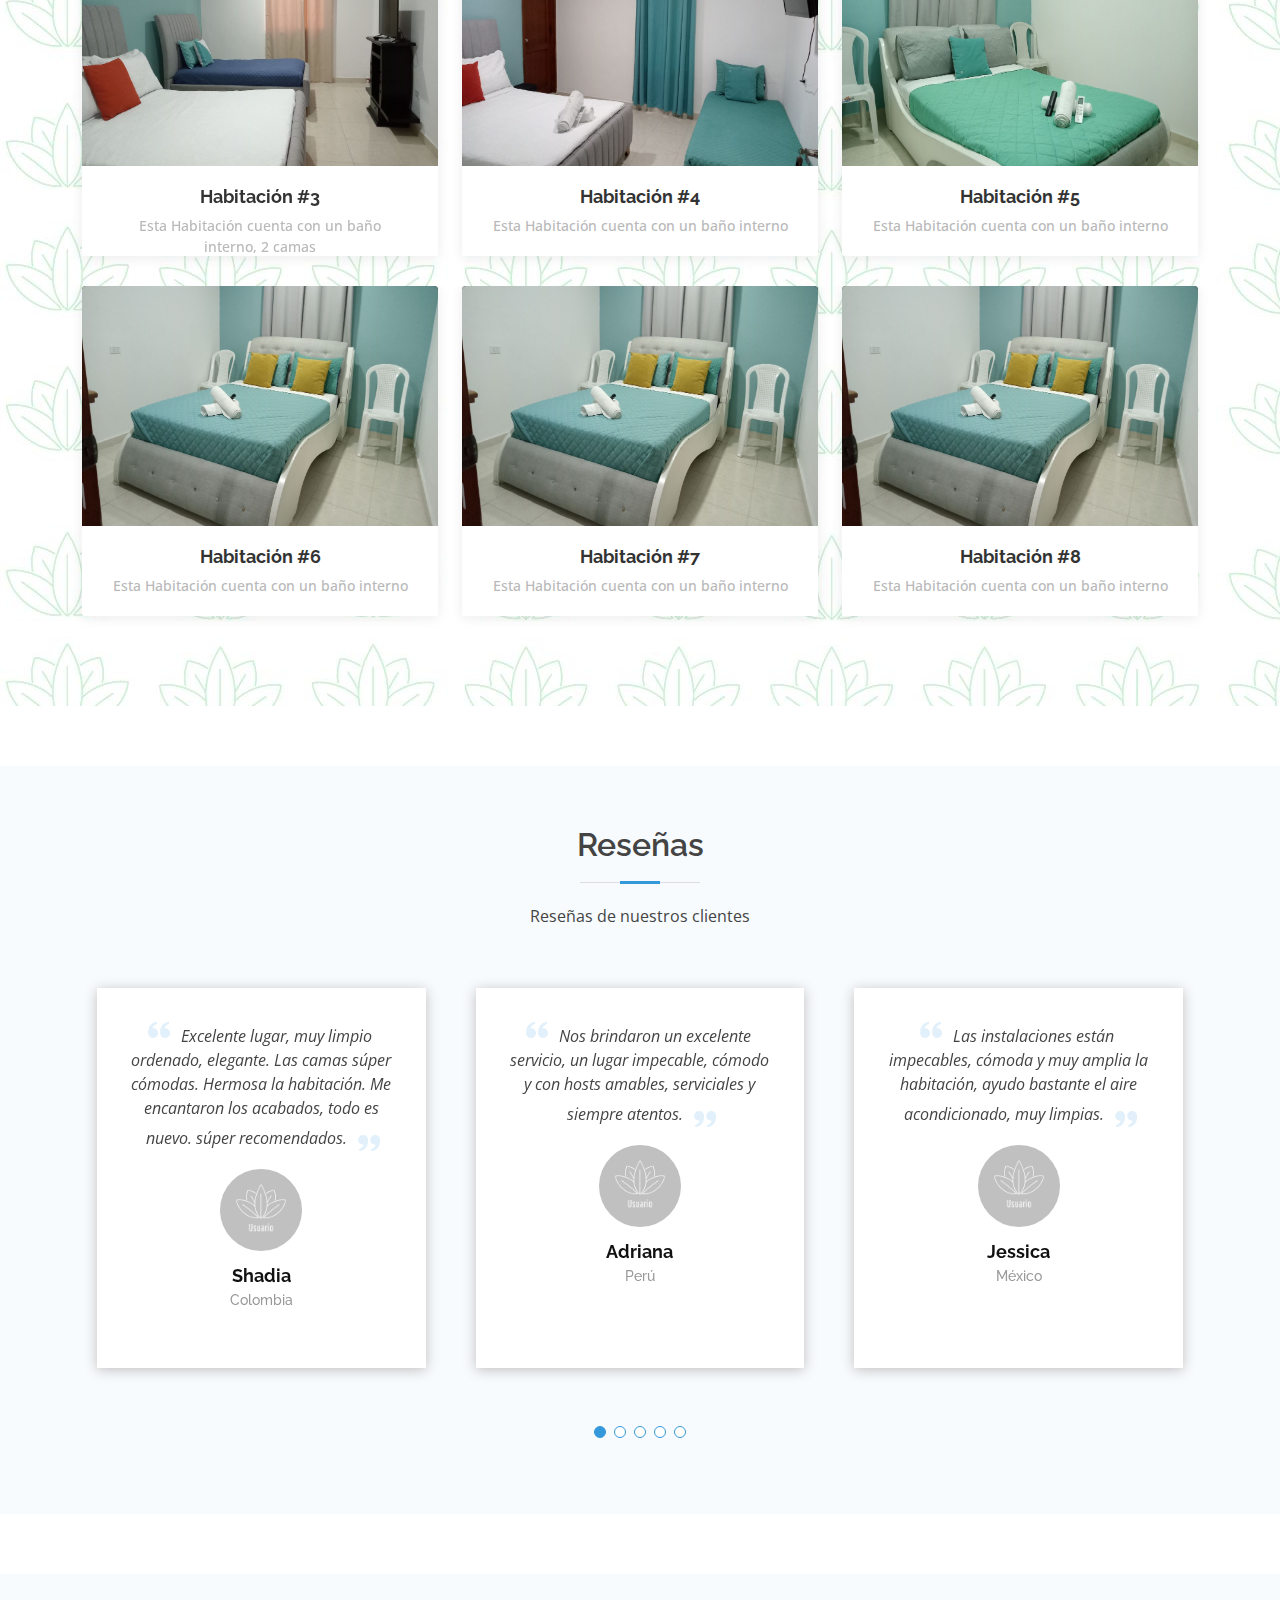
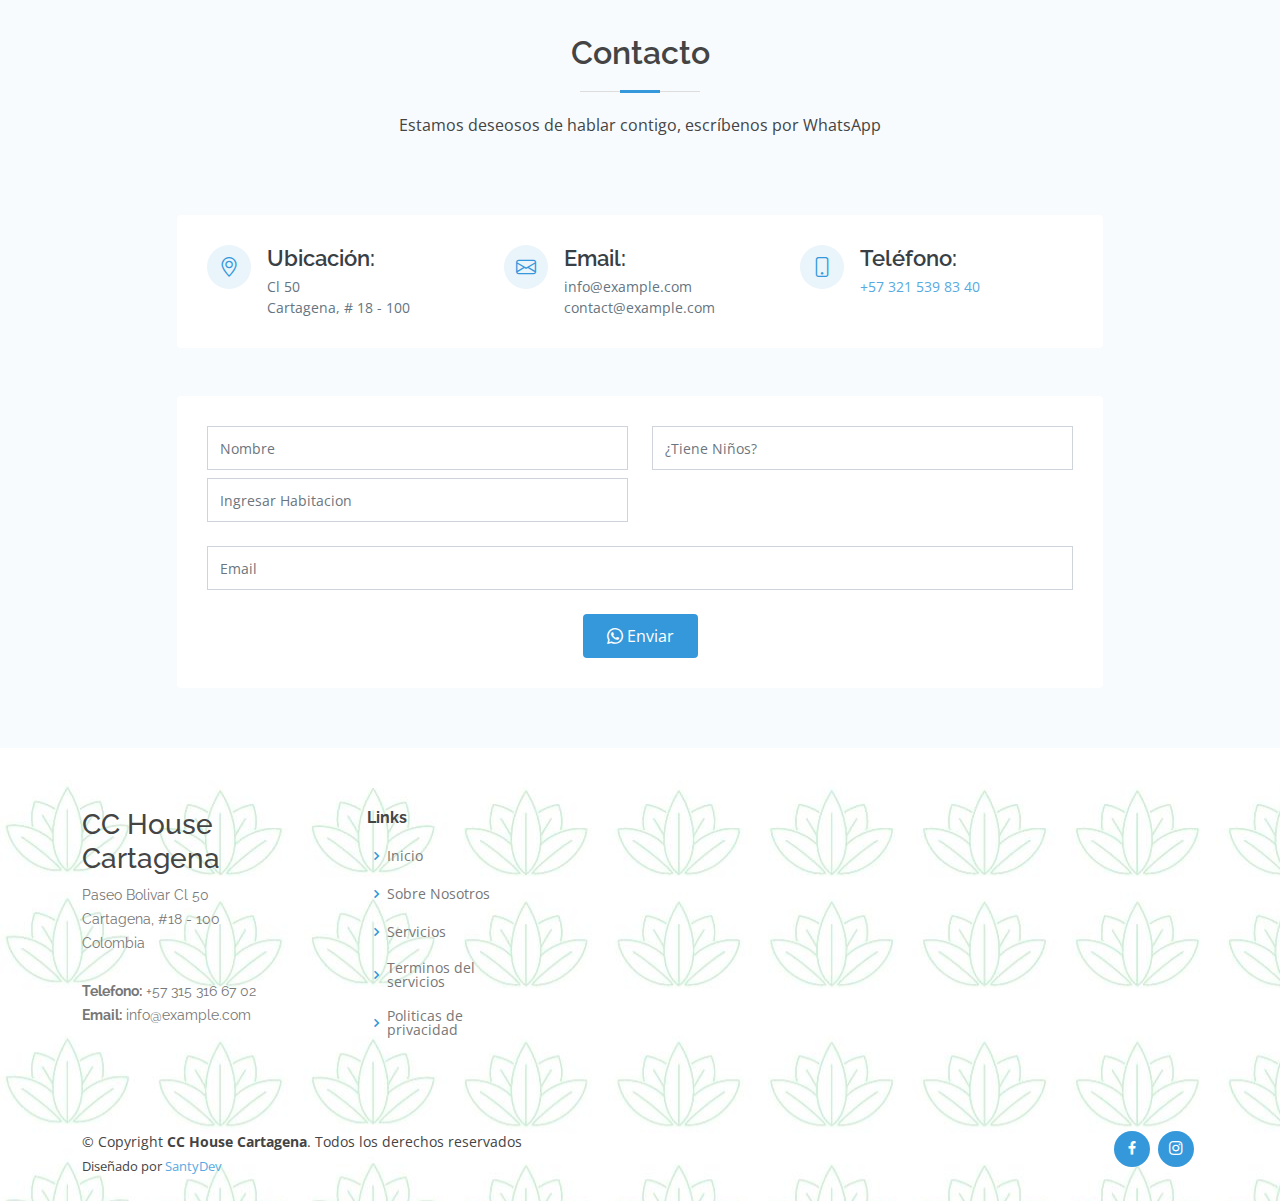
==== commit 9a408d32: "New file, mod back file" ====
--- a/index.html
+++ b/index.html
@@ -160,7 +160,7 @@
 
           <div class="col-lg-3 col-6">
             <div class="count-box">
-              <a href="#">
+              <a href="place-close.html">
                 <i class="bi bi-compass"></i>
                 <span data-purecounter-start="0" data-purecounter-end="35" data-purecounter-duration="1"
                   class="purecounter"></span>
--- a/assets/css/style.css
+++ b/assets/css/style.css
@@ -364,7 +364,12 @@
   left: 100%;
   visibility: visible;
 }
-
+.container-list {
+  margin-left: 50px;
+}
+.section-bg {
+  margin-top: 60px;
+}
 @media (max-width: 1366px) {
   .navbar .dropdown .dropdown ul {
     left: -90%;
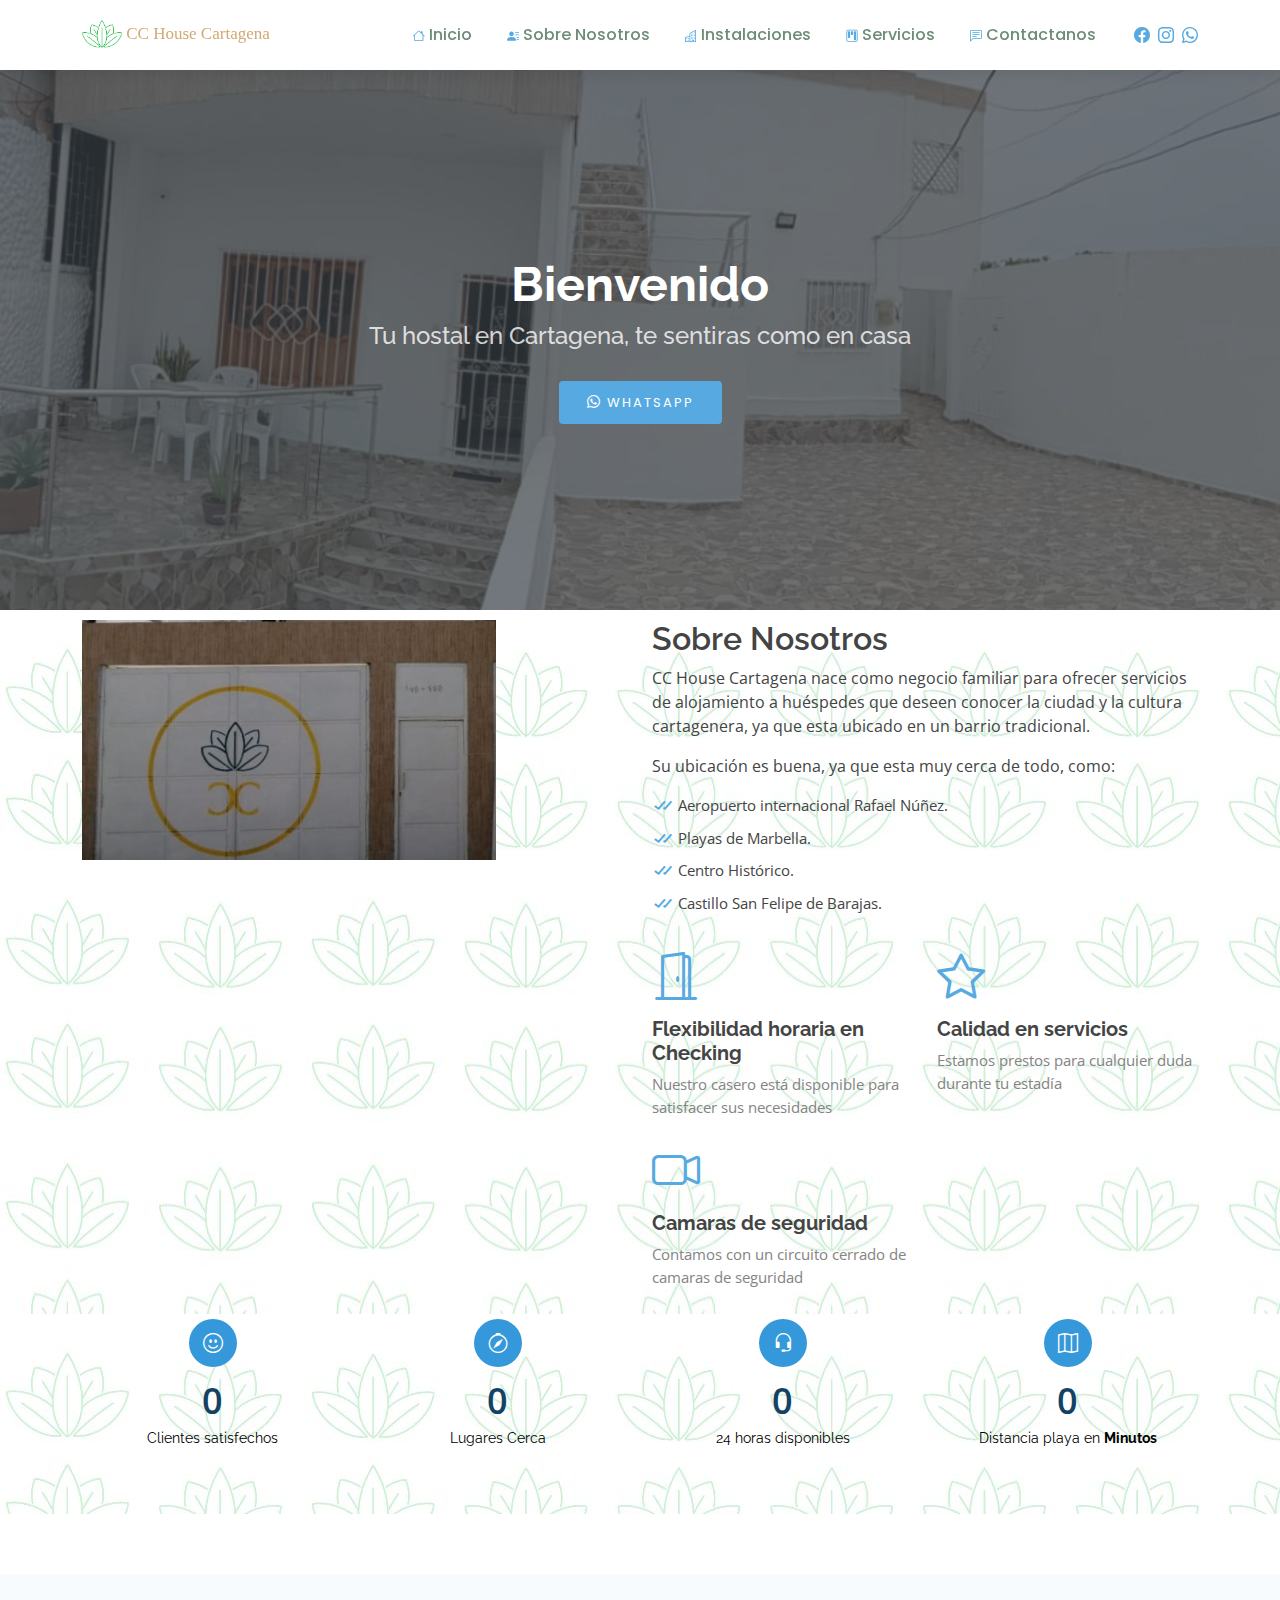
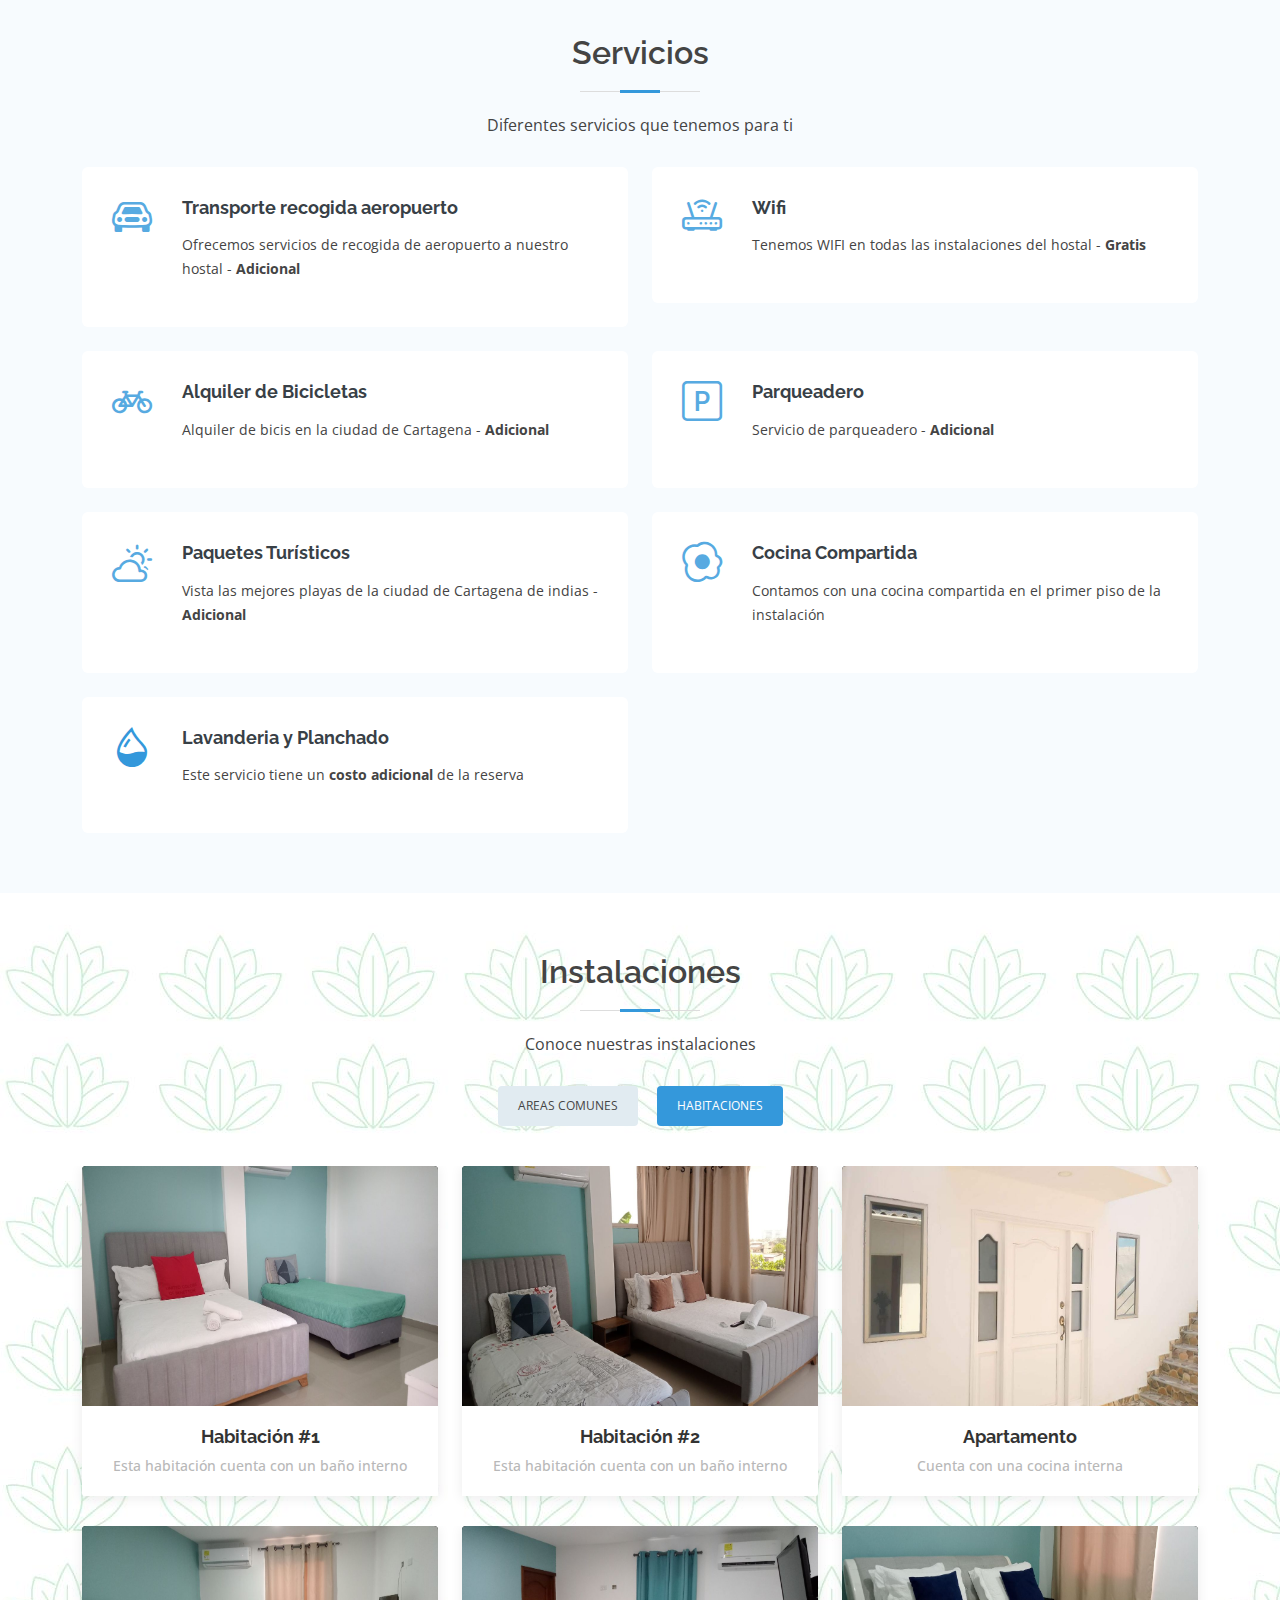
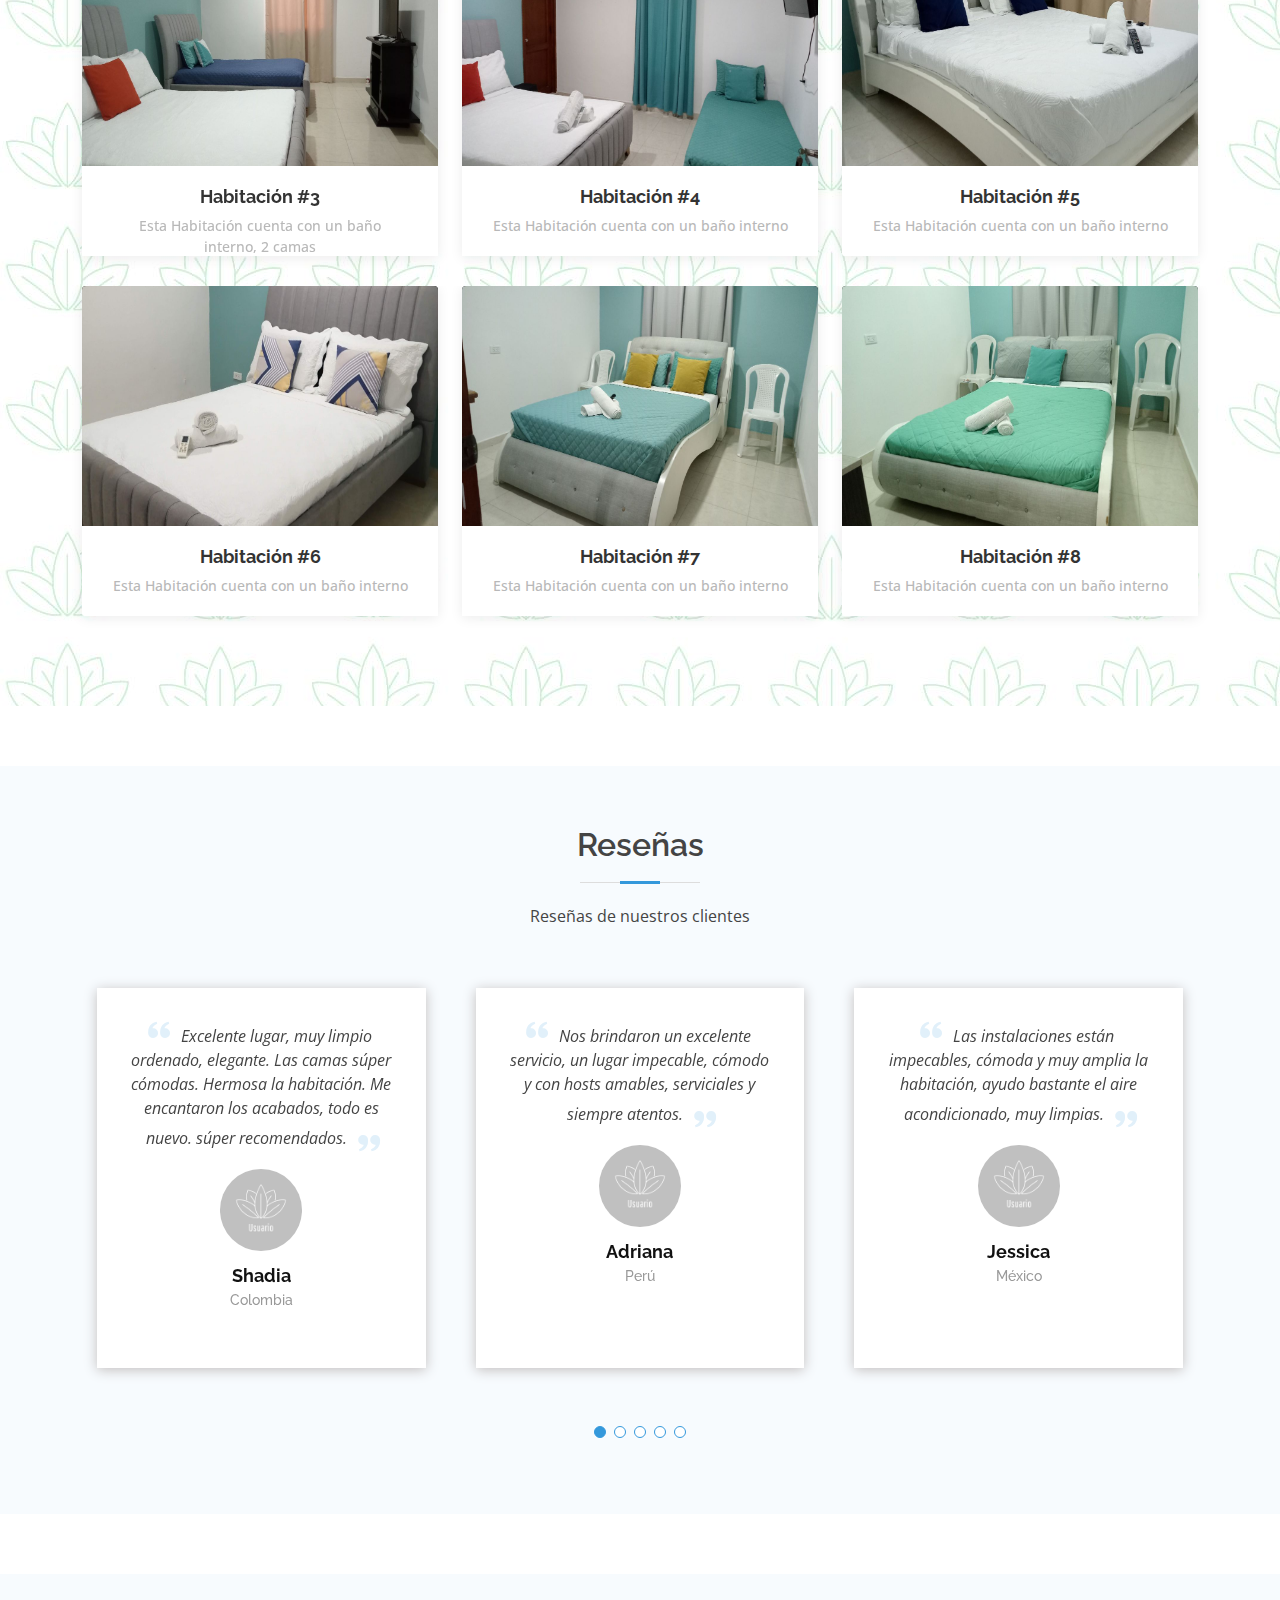
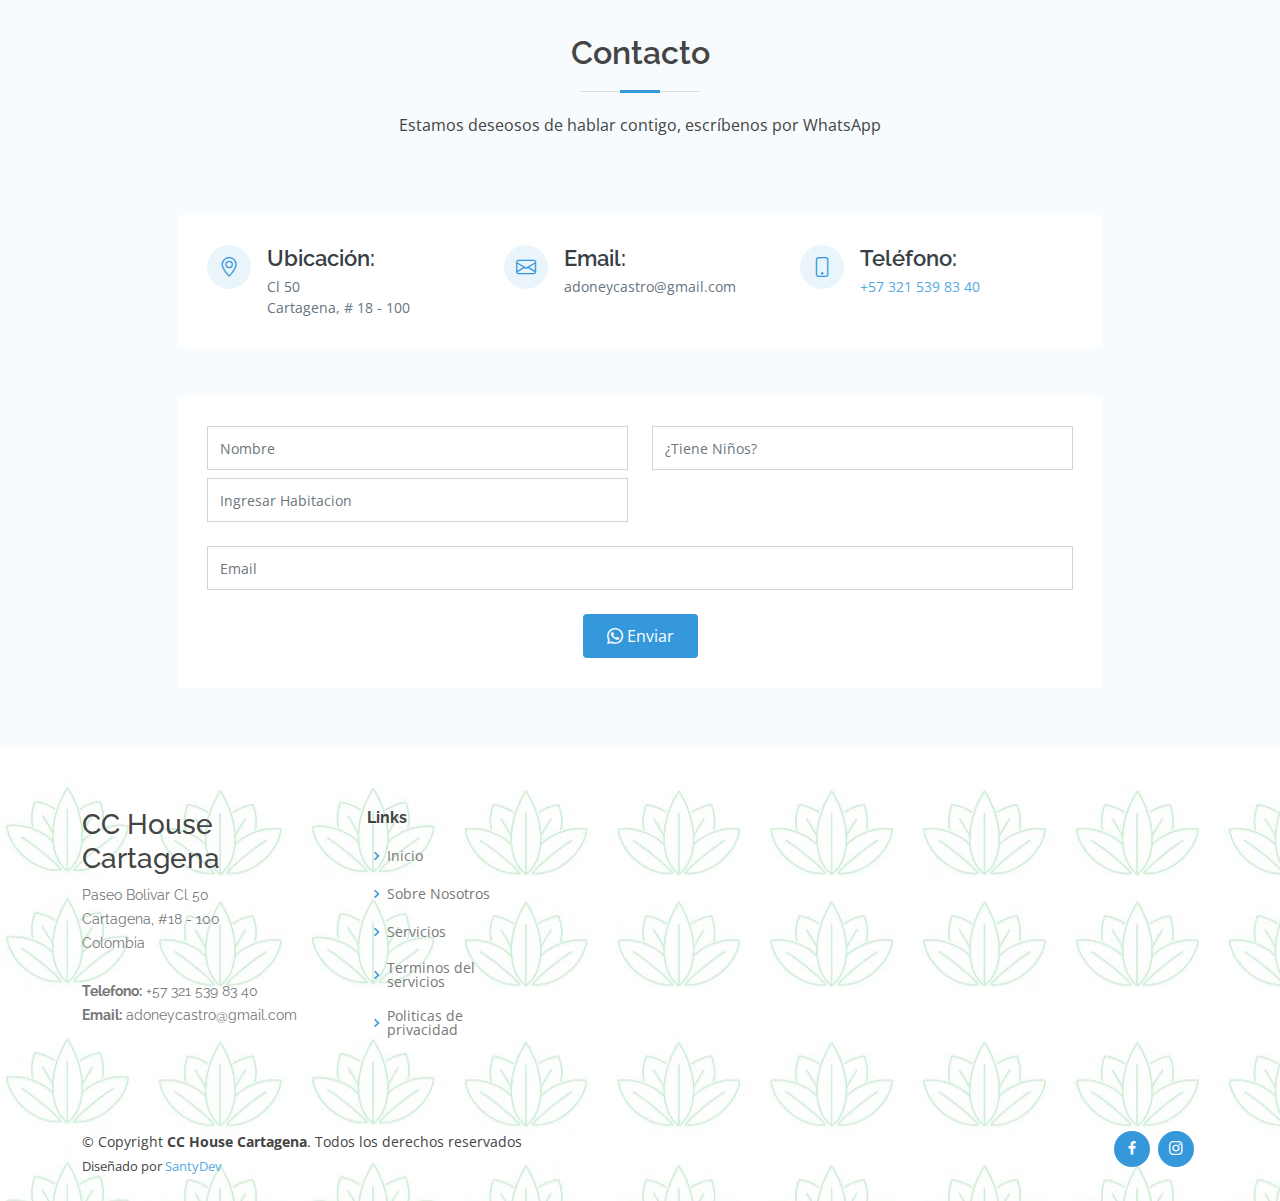
==== commit 414994e1: "add new imgs" ====
--- a/index.html
+++ b/index.html
@@ -418,7 +418,7 @@
           <div class="col-lg-4 col-md-6 portfolio-item filter-active wow fadeInUp hab" data-wow-delay="0.2s">
             <div class="portfolio-wrap">
               <figure>
-                <img src="assets/img/hab5.jpg" class="img-fluid" alt="">
+                <img src="assets/img/hab-5.jpg" class="img-fluid" alt="">
                 <a href="hab5.html" class="link-details" title="More Details"><i class="bx bx-link"></i></a>
               </figure>
 
@@ -432,7 +432,7 @@
           <div class="col-lg-4 col-md-6 portfolio-item filter-card wow fadeInUp hab">
             <div class="portfolio-wrap">
               <figure>
-                <img src="assets/img/hab7.jpg" class="img-fluid" alt="">
+                <img src="assets/img/hab-6.jpg" class="img-fluid" alt="">
                 <a href="hab6.html" class="link-details" title="More Details"><i class="bx bx-link"></i></a>
               </figure>
 
@@ -460,7 +460,7 @@
           <div class="col-lg-4 col-md-6 portfolio-item filter-active wow fadeInUp hab" data-wow-delay="0.1s">
             <div class="portfolio-wrap">
               <figure>
-                <img src="assets/img/hab7.jpg" class="img-fluid" alt="">
+                <img src="assets/img/hab-8.jpg" class="img-fluid" alt="">
                 <a href="hab8.html" class="link-details" title="More Details"><i class="bx bx-link"></i></a>
               </figure>
 
@@ -660,7 +660,7 @@
                 <div class="col-lg-4 info mt-4 mt-lg-0">
                   <i class="bi bi-envelope"></i>
                   <h4>Email:</h4>
-                  <p>info@example.com<br>contact@example.com</p>
+                  <p>adoneycastro@gmail.com</p>
                 </div>
 
                 <div class="col-lg-4 info mt-4 mt-lg-0">
@@ -741,8 +741,8 @@
               Paseo Bolivar Cl 50 <br>
               Cartagena, #18 - 100<br>
               Colombia <br><br>
-              <strong>Telefono:</strong> +57 315 316 67 02<br>
-              <strong>Email:</strong> info@example.com<br>
+              <strong>Telefono:</strong> +57 321 539 83 40<br>
+              <strong>Email:</strong> adoneycastro@gmail.com<br>
             </p>
           </div>
 
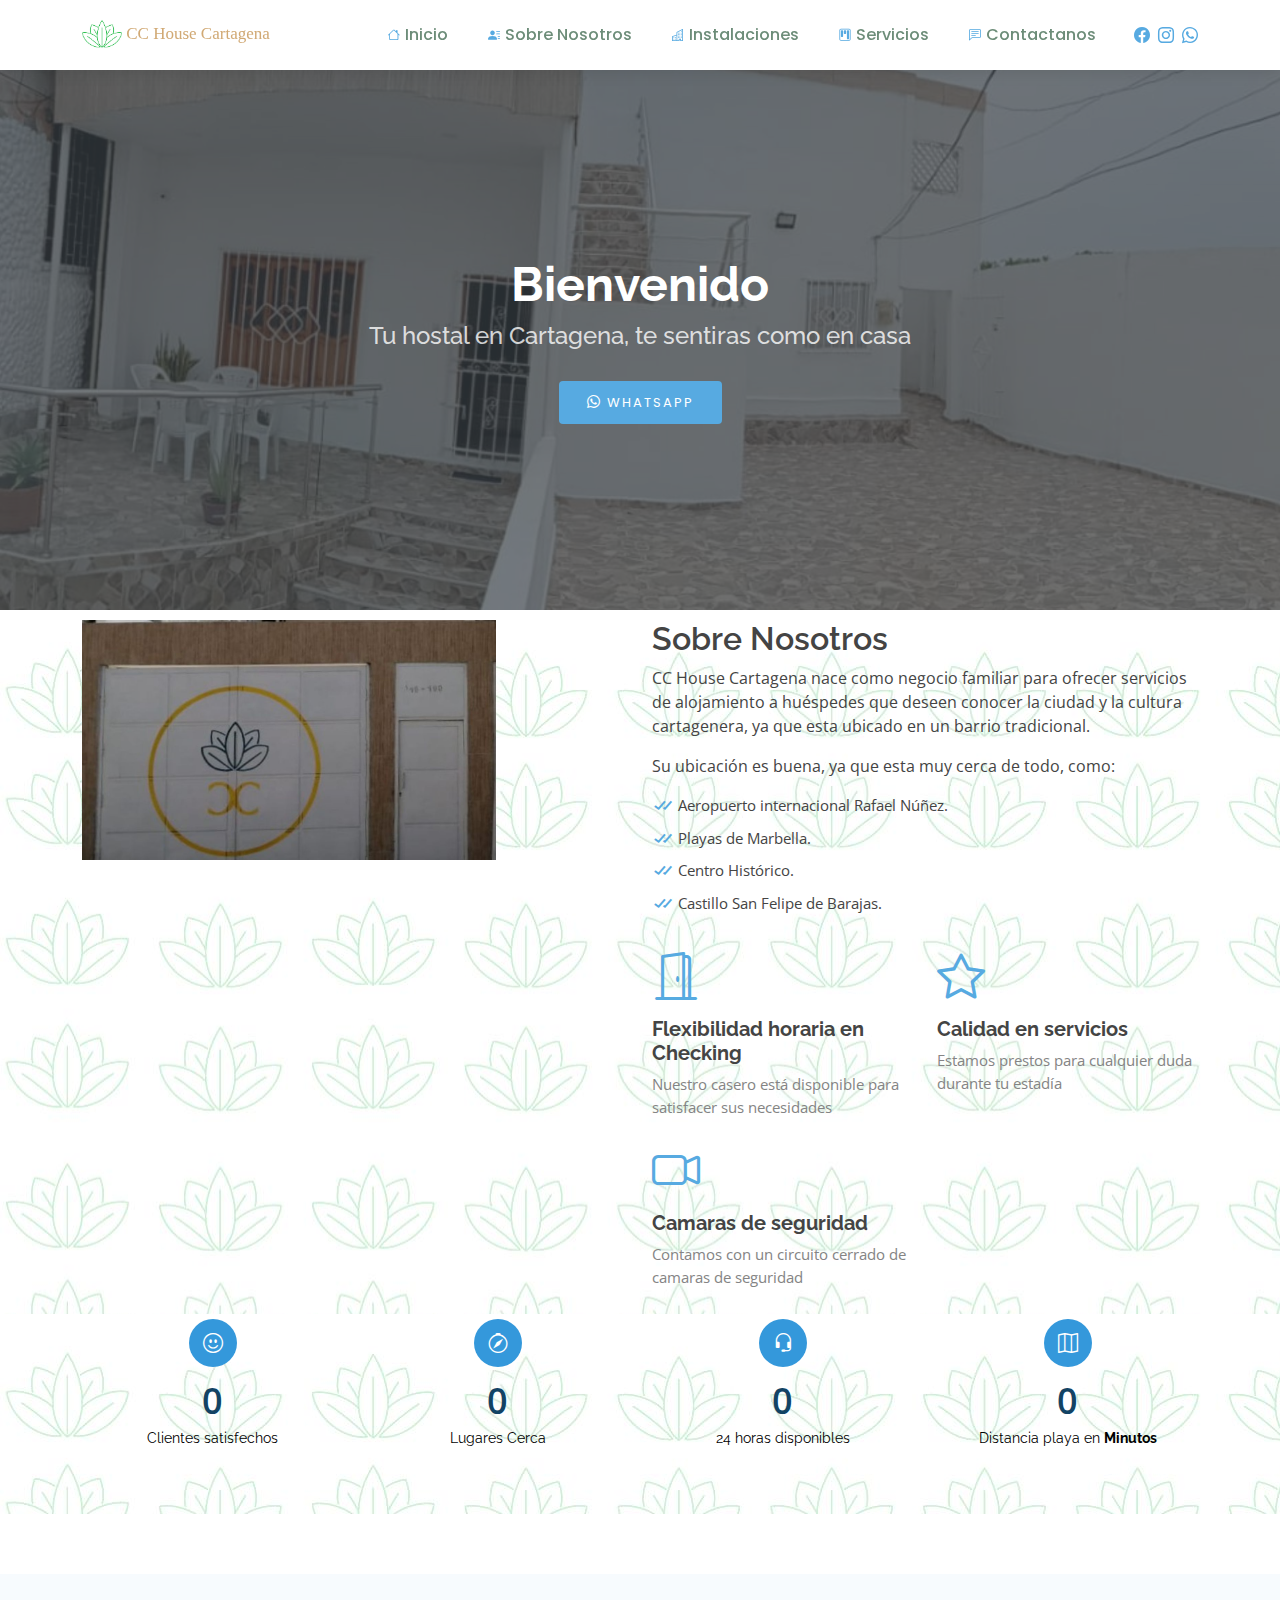
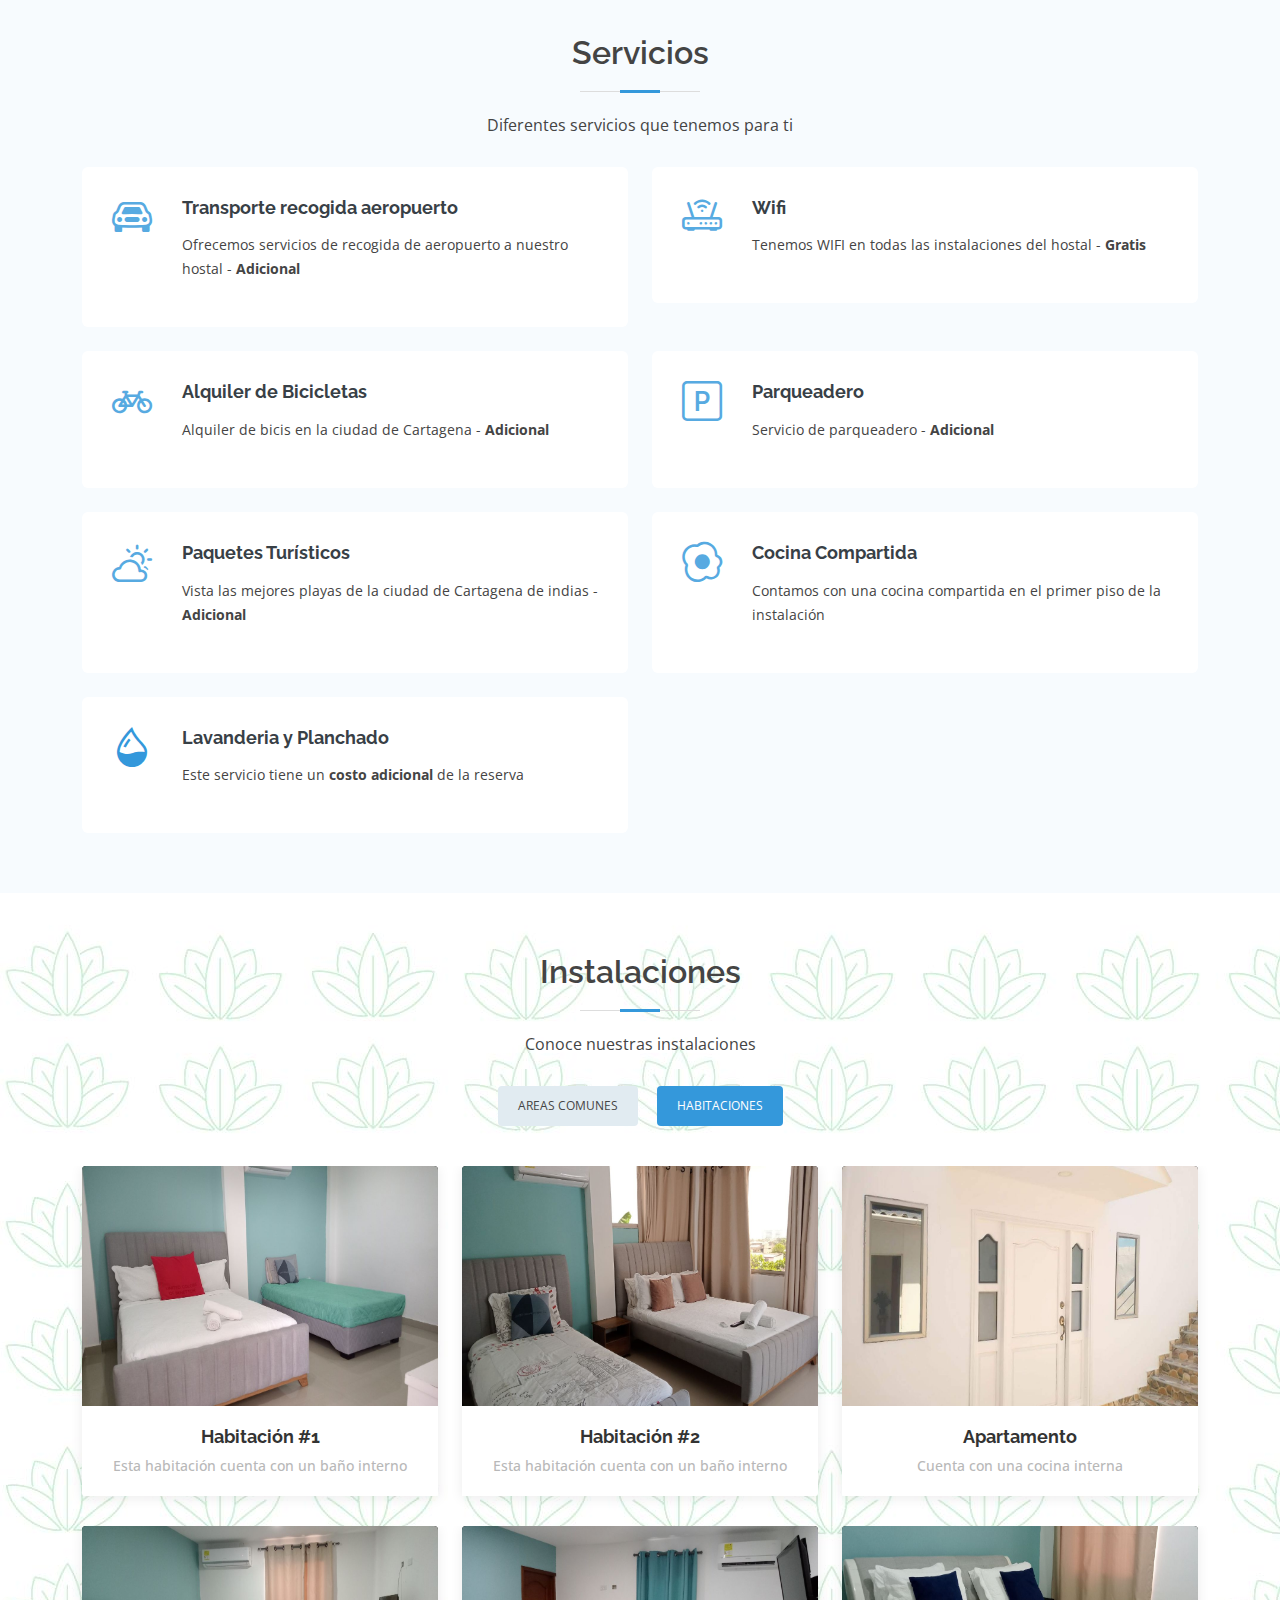
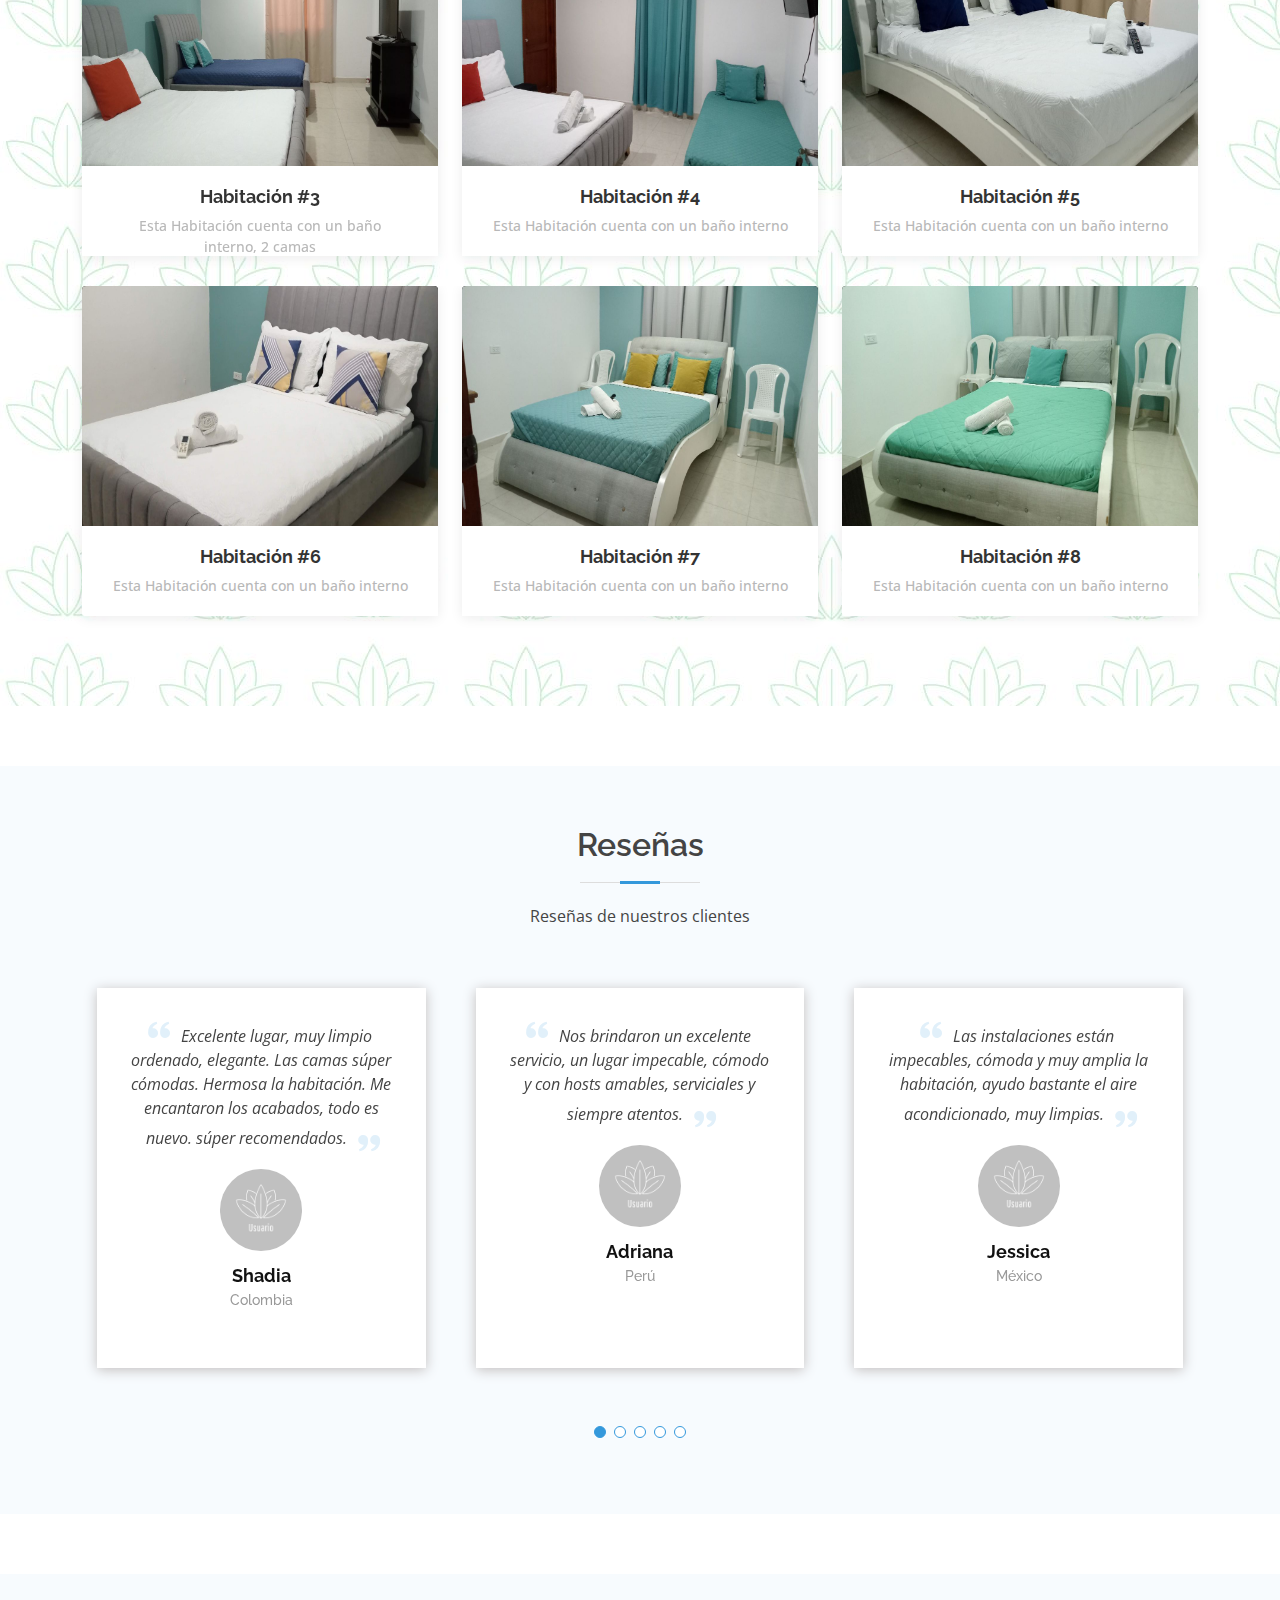
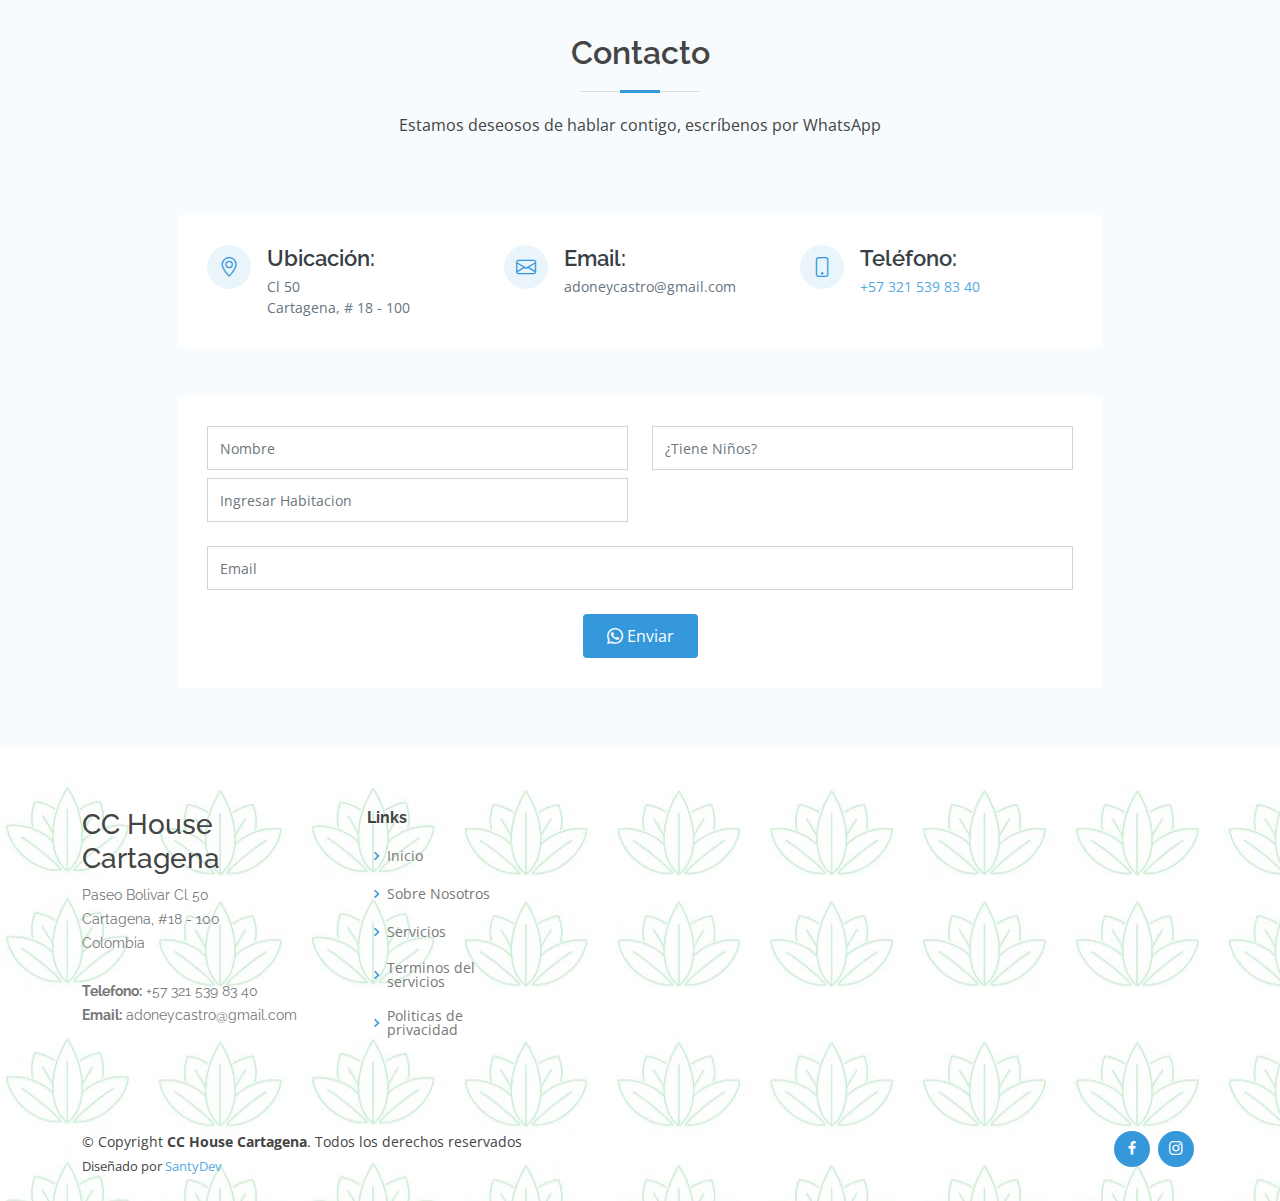
==== commit 735fe4b8: "ul config" ====
--- a/index.html
+++ b/index.html
@@ -5,7 +5,7 @@
   <meta charset="utf-8">
   <meta content="width=device-width, initial-scale=1.0" name="viewport">
 
-  <title> Inicio | CC House Cartagena</title>
+  <title>Inicio | CC House Cartagena</title>
   <style type='text/css'>
     @import url(//d2uyahi4tkntqv.cloudfront.net/assets/widgets.booknow.v2.css?v=1.0.0);
   </style>
@@ -465,7 +465,7 @@
               </figure>
 
               <div class="portfolio-info">
-                <h4><a href="hab7.html">Habitación #8</a></h4>
+                <h4><a href="hab8.html">Habitación #8</a></h4>
                 <p>Esta Habitación cuenta con un baño interno</p>
               </div>
             </div>
--- a/assets/css/style.css
+++ b/assets/css/style.css
@@ -7,7 +7,7 @@
 }
 
 .name-logo {
-  font-family: ui-monospace;
+  font-family: 'Merriweather', serif;
   color: #D1A974;
   font-size: 17px;
 }
@@ -1429,6 +1429,15 @@
   }
 }
 
+a.nav-link.scrollto {
+  display: flex;
+  justify-content: center;
+}
+
+i.bi.bi-house, i.bi.bi-person-lines-fill, i.bi.bi-building, i.bi.bi-kanban, i.bi.bi-chat-left-text {
+  padding: 5px;
+}
+
 /*--------------------------------------------------------------
 # Footer
 --------------------------------------------------------------*/
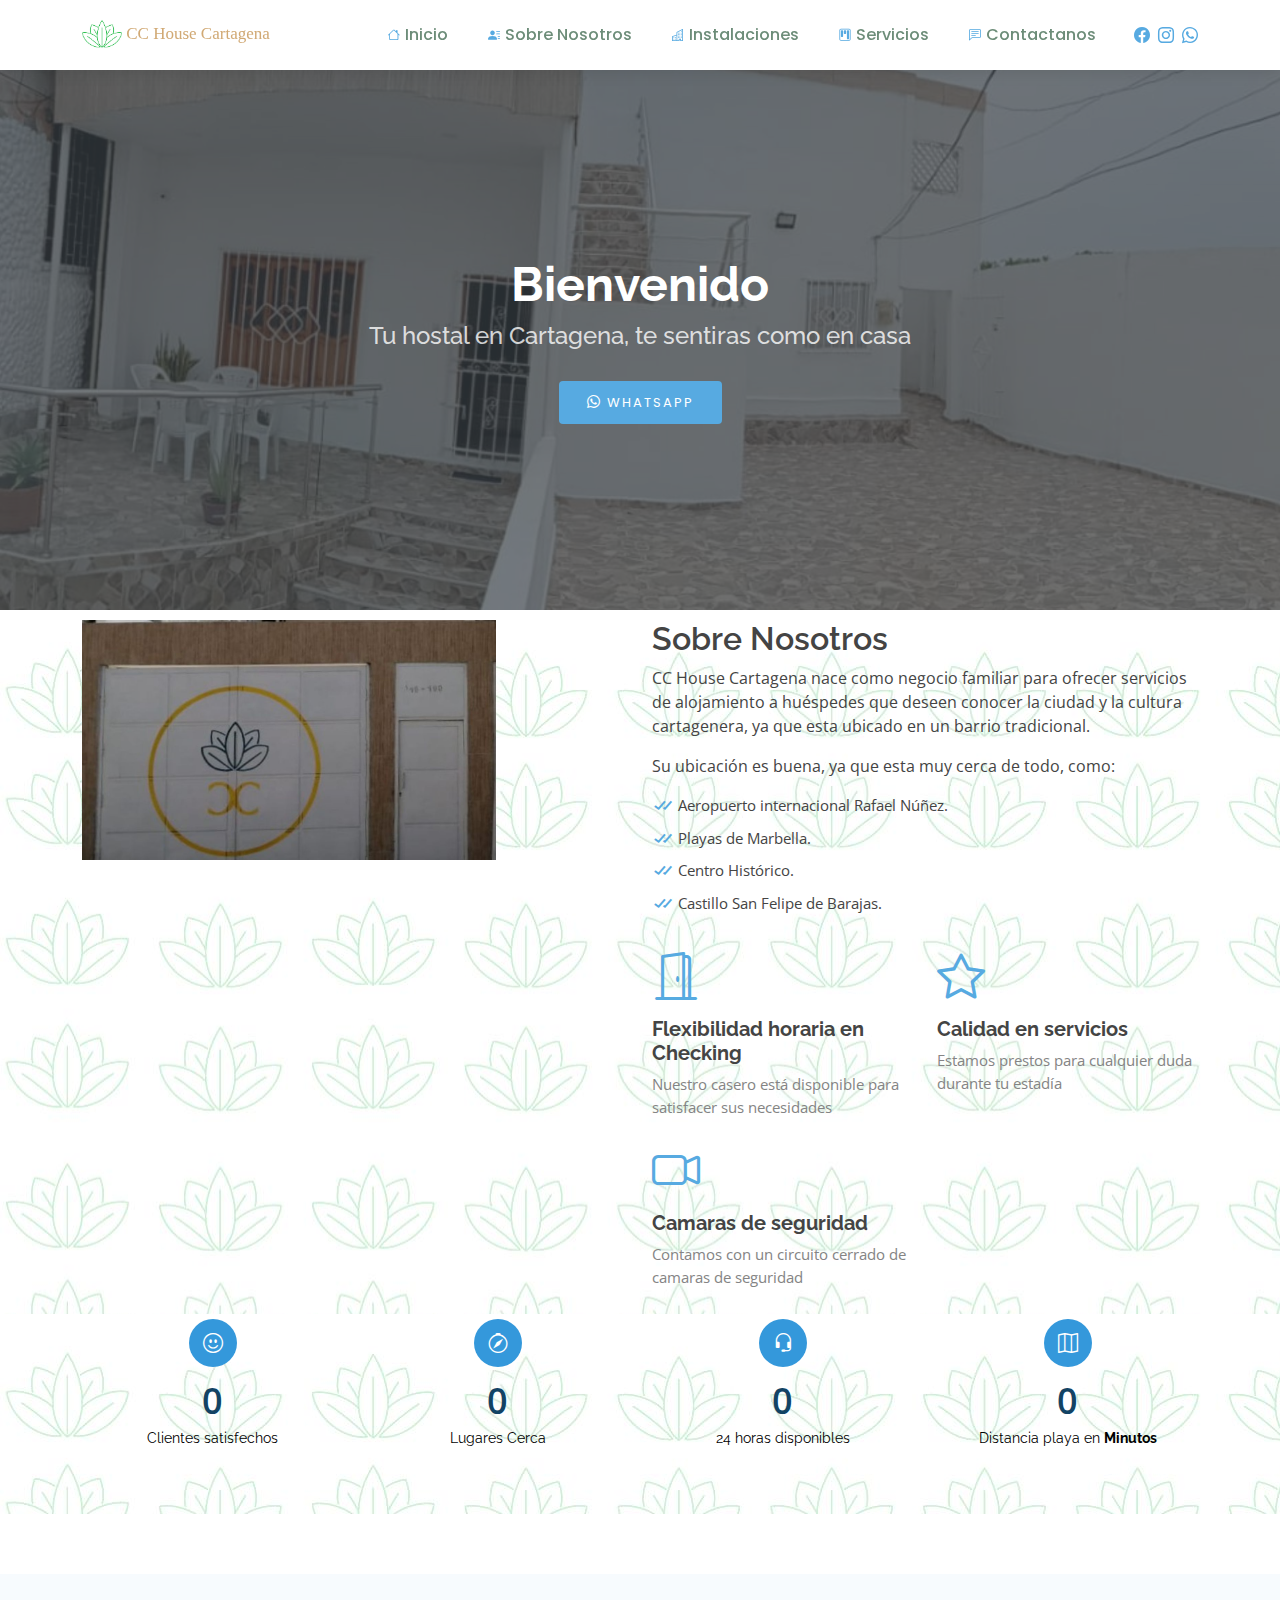
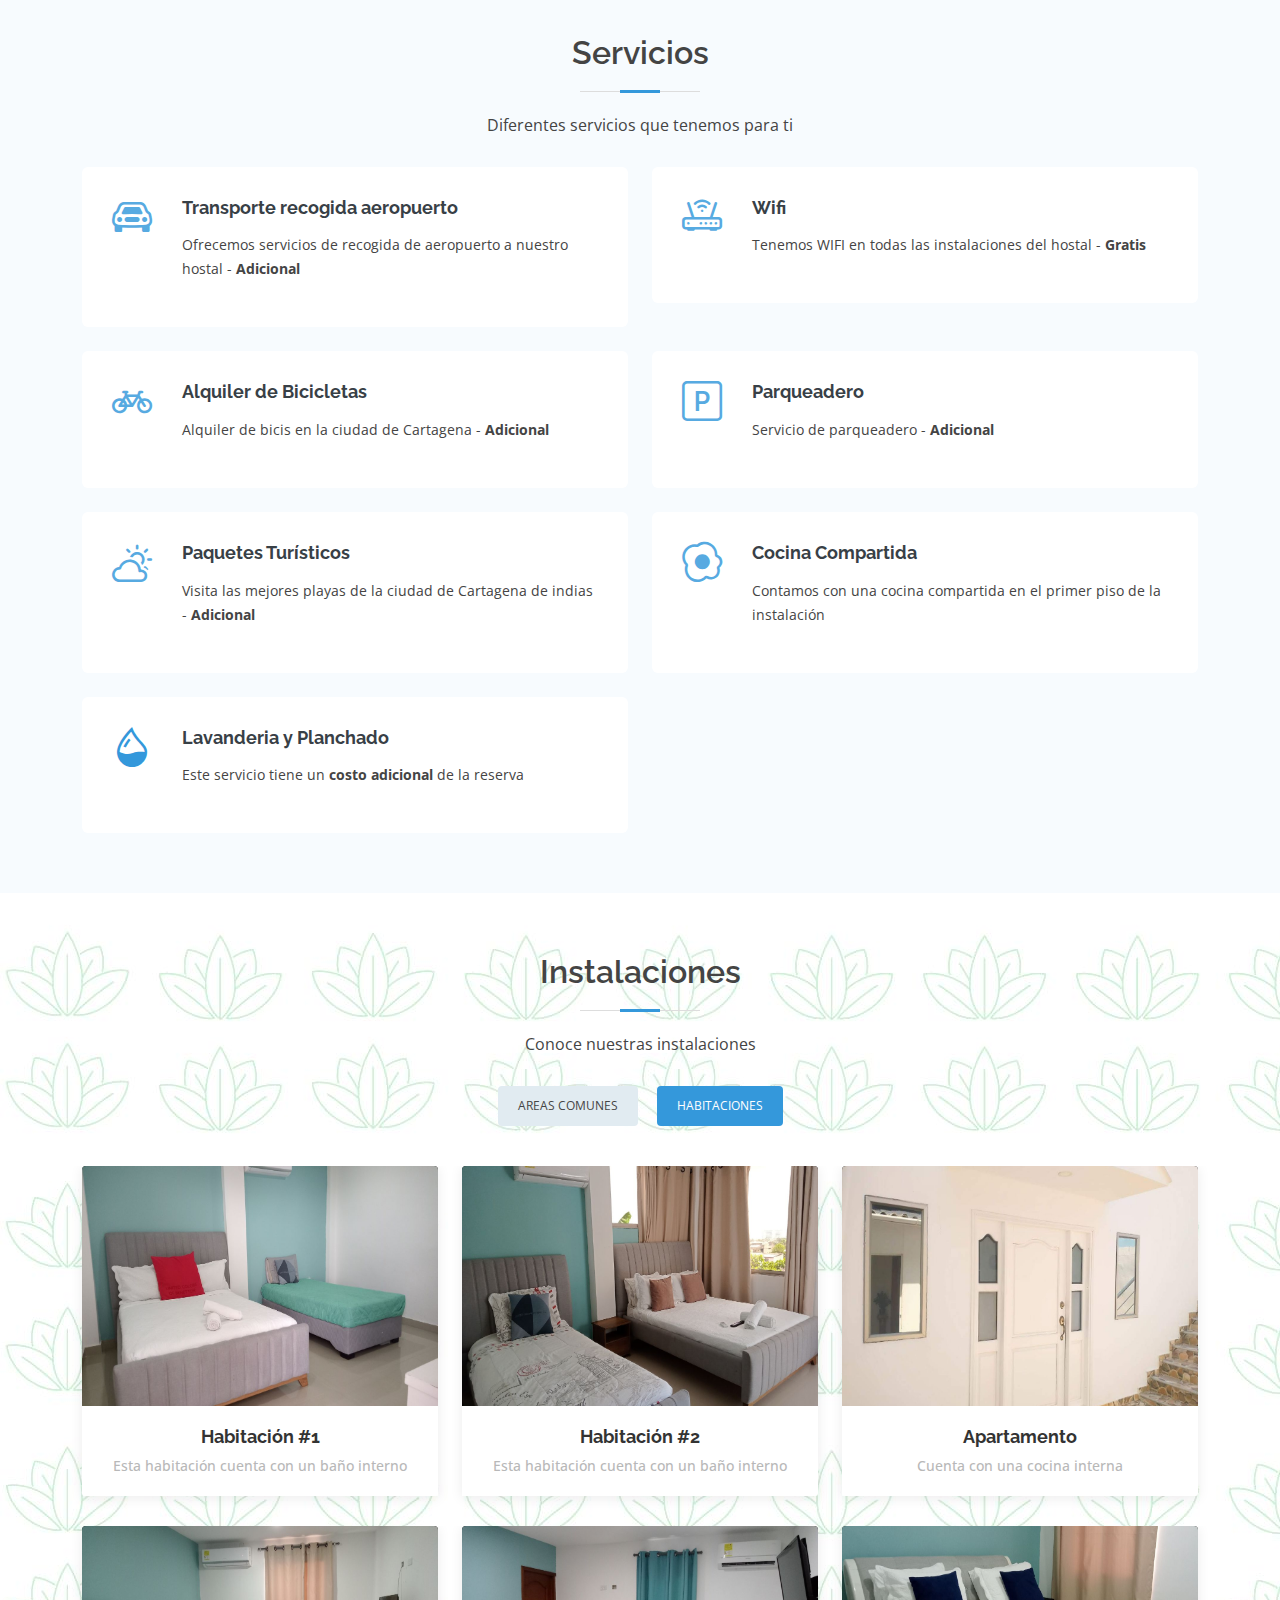
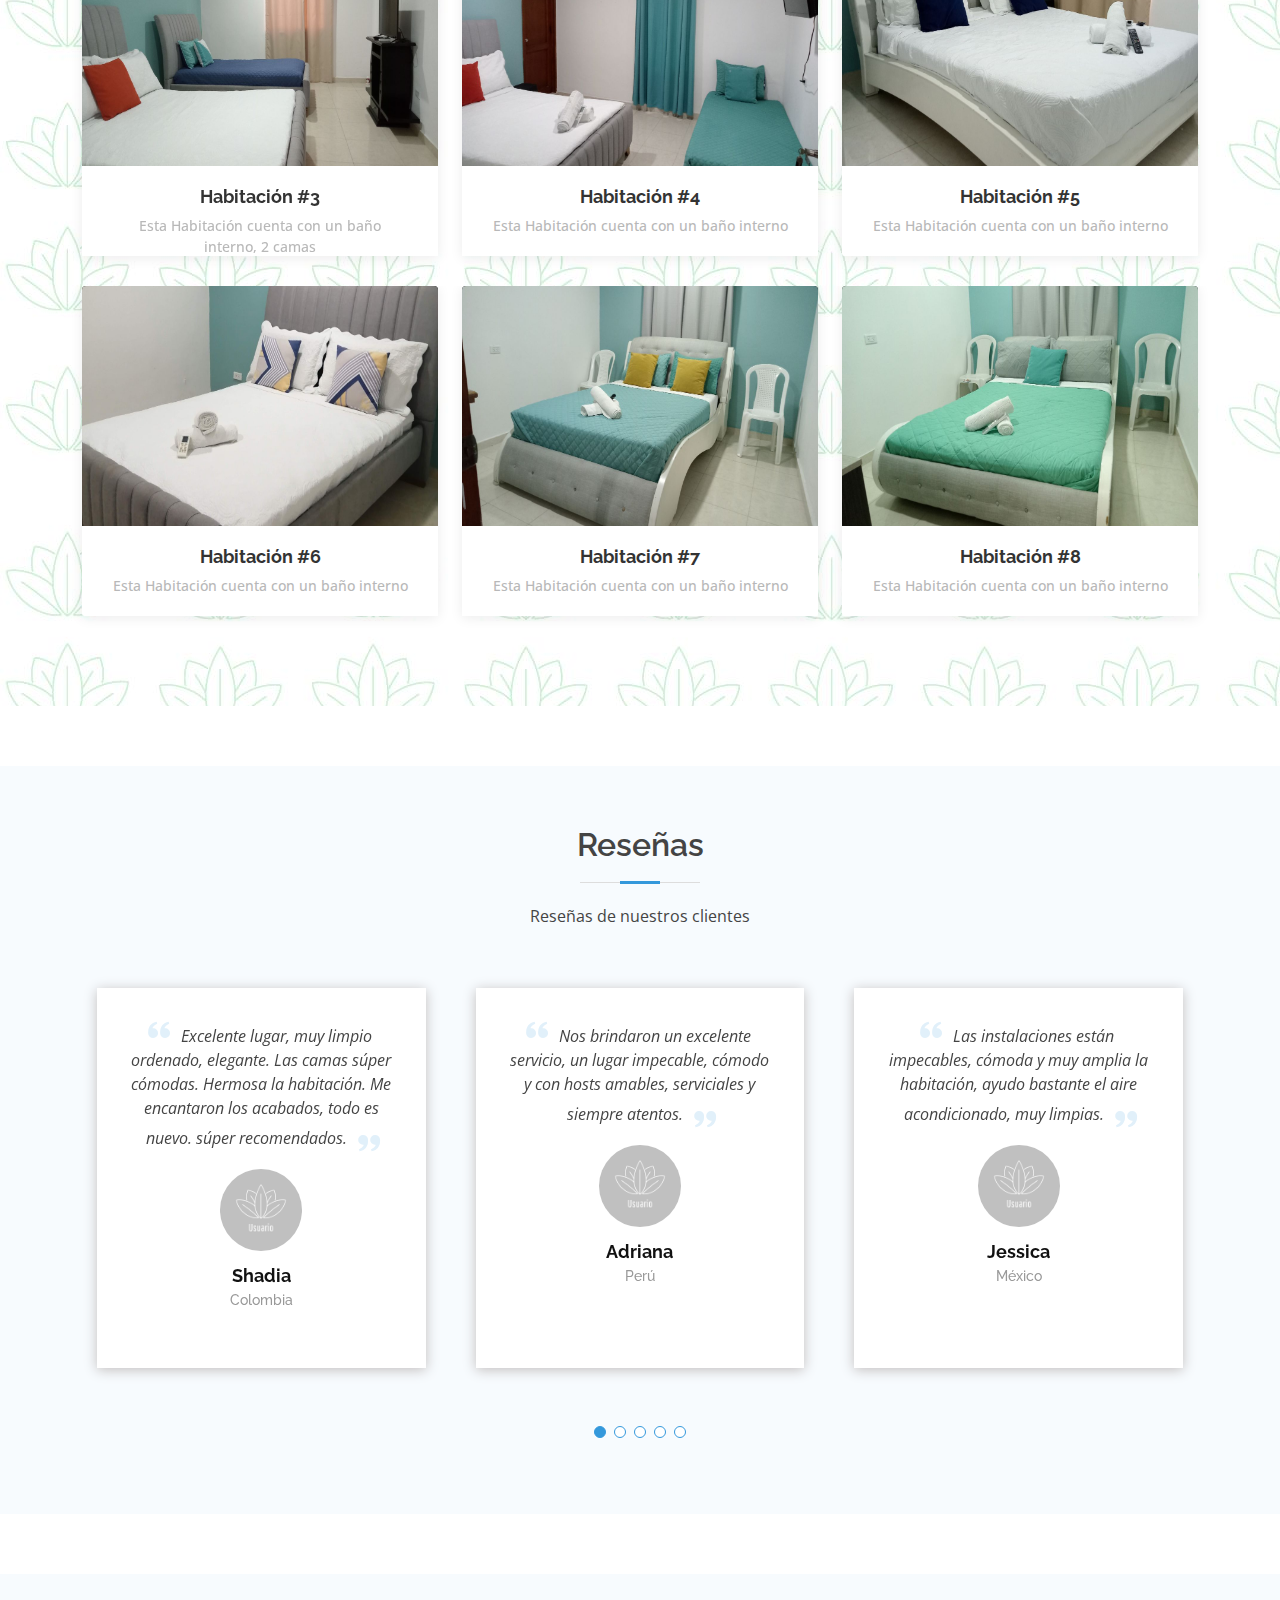
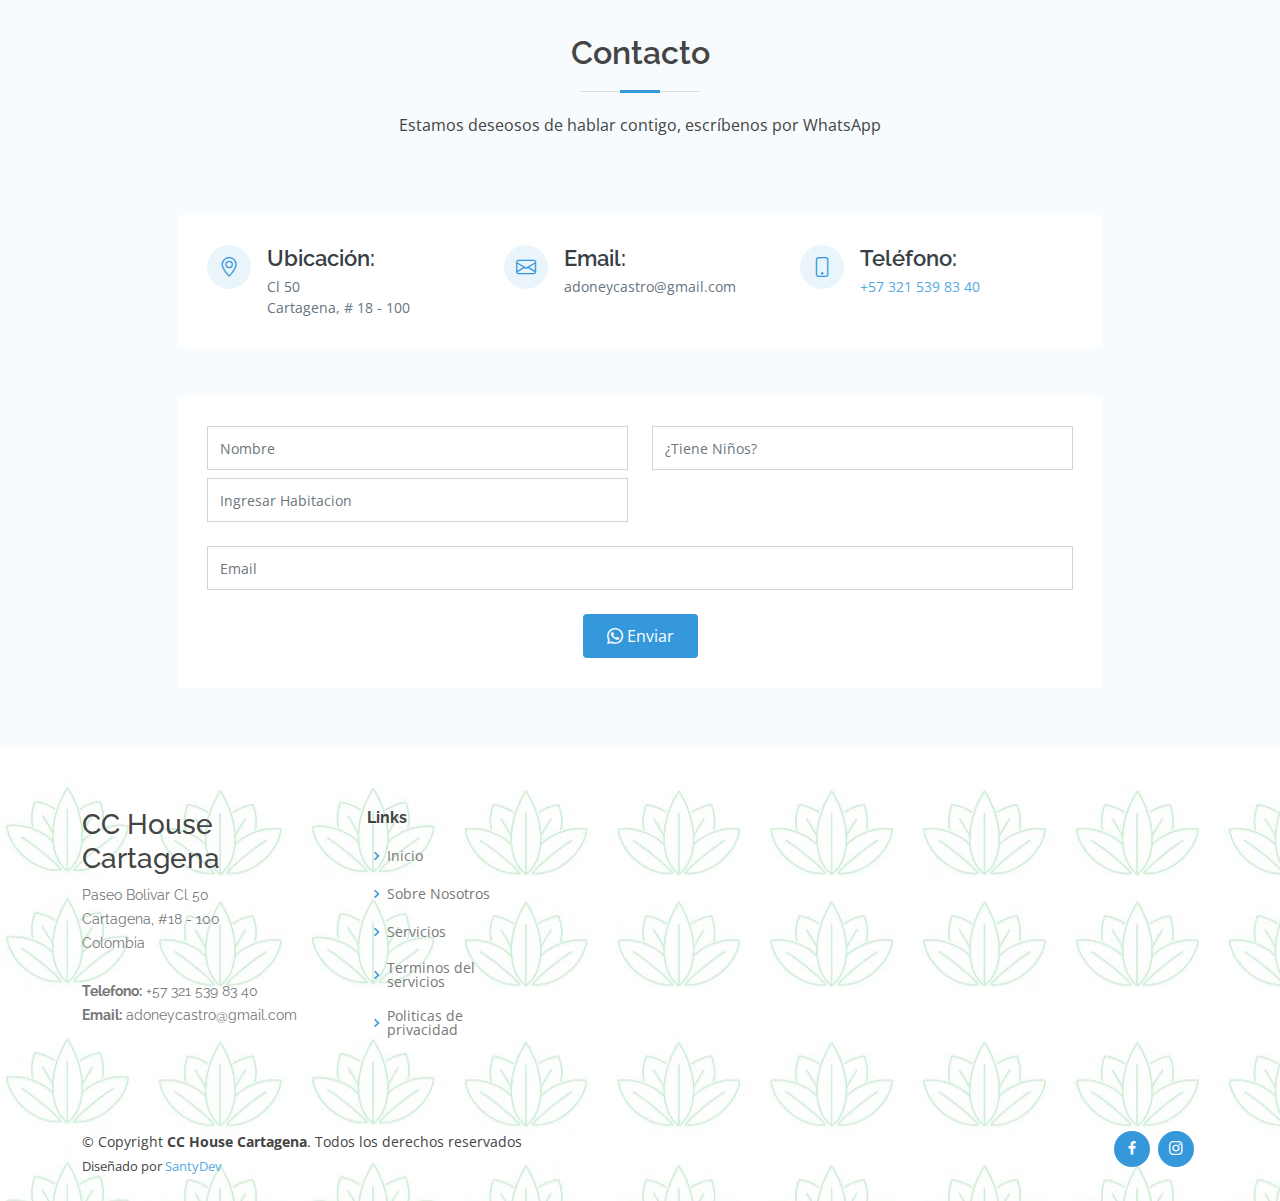
==== commit b77673b6: "add zone #2" ====
--- a/index.html
+++ b/index.html
@@ -44,7 +44,7 @@
 
   <!-- =======================================================
   * Author: SantyDev
-  * Template Name: SantyDev - v1.0.0
+  * Template Name: Turism-page By santicl - v1.0.0
   ======================================================== -->
 </head>
 
@@ -74,8 +74,8 @@
       </nav><!-- .navbar -->
 
       <div class="header-social-links d-flex align-items-center">
-        <a href="#" class="facebook"><i class="bi bi-facebook"></i></a>
-        <a href="#" class="instagram"><i class="bi bi-instagram"></i></a>
+        <a href="https://www.facebook.com/CC-House-Cartagena-107543598753949" class="facebook"><i class="bi bi-facebook"></i></a>
+        <a href="https://www.instagram.com/cchouse_cartagena/" class="instagram"><i class="bi bi-instagram"></i></a>
         <a href="https://api.whatsapp.com/send?phone=573215398340&text=Hola%20%F0%9F%98%83%2C%20deseo%20comunicarme%20con%20CC%20House%20Cartagena."
           class="whatsapp"><i class="bi bi-whatsapp app-"></i></a>
       </div>
@@ -238,7 +238,7 @@
             <div class="icon-box">
               <i class="bi bi-cloud-sun"></i>
               <h4><a href="#">Paquetes Turísticos</a></h4>
-              <p>Vista las mejores playas de la ciudad de Cartagena de indias - <strong>Adicional</strong></p>
+              <p>Visita las mejores playas de la ciudad de Cartagena de indias - <strong>Adicional</strong></p>
             </div>
           </div>
           <div class="col-md-6 mt-4">
@@ -343,7 +343,7 @@
               </figure>
 
               <div class="portfolio-info">
-                <h4><a href="portfolio-details.html">Pasillo</a></h4>
+                <h4><a href=#portfolio">Pasillo</a></h4>
                 <p>Con vista a una parte de la ciudad y el mar</p>
               </div>
             </div>
@@ -356,7 +356,7 @@
               </figure>
 
               <div class="portfolio-info">
-                <h4><a href="portfolio-details.html">Parqueadero y Zona estar #1</a></h4>
+                <h4><a href="#portfolio">Parqueadero y Zona estar #1</a></h4>
                 <p>Parqueadero y zana estar principal</p>
               </div>
             </div>
@@ -365,11 +365,24 @@
           <div class="col-lg-4 col-md-6 portfolio-item filter-app wow fadeInUp" data-wow-delay="0.2s">
             <div class="portfolio-wrap">
               <figure>
+                <img src="assets/img/estar-2.jpg" class="img-fluid" alt="">
+              </figure>
+
+              <div class="portfolio-info">
+                <h4><a href="#portfolio">Parqueadero y Zona estar #2</a></h4>
+                <p>Pasillo interno con zona estar</p>
+              </div>
+            </div>
+          </div>
+
+          <div class="col-lg-4 col-md-6 portfolio-item filter-app wow fadeInUp" data-wow-delay="0.2s">
+            <div class="portfolio-wrap">
+              <figure>
                 <img src="assets/img/zona2.jpg" class="img-fluid" alt="">
               </figure>
 
               <div class="portfolio-info">
-                <h4><a href="portfolio-details.html">Zona Evento</a></h4>
+                <h4><a href="#portfolio">Zona Evento</a></h4>
                 <p>Zona con espacio para eventos</p>
               </div>
             </div>
@@ -382,7 +395,7 @@
               </figure>
 
               <div class="portfolio-info">
-                <h4><a href="portfolio-details.html">Cocina</a></h4>
+                <h4><a href="#portfolio">Cocina</a></h4>
                 <p>Zona de cocina</p>
               </div>
             </div>
@@ -395,7 +408,7 @@
               </figure>
 
               <div class="portfolio-info">
-                <h4><a href="portfolio-details.html">Pasillo Interno</a></h4>
+                <h4><a href="#portfolio">Pasillo Interno</a></h4>
                 <p>Pasillo principal con zona estar</p>
               </div>
             </div>
@@ -566,72 +579,6 @@
       </div>
     </section><!-- End Testimonials Section -->
 
-    <!-- ======= Team Section ======= -->
-    <!--<section id="team" class="team">
-      <div class="container">
-
-        <div class="section-title">
-          <h2>Team</h2>
-          <p>Sit sint consectetur velit quos quisquam cupiditate nemo qui</p>
-        </div>
-
-        <div class="row">
-          <div class="col-lg-4 col-md-6 d-flex align-items-stretch">
-            <div class="member">
-              <img src="assets/img/team/team-1.jpg" alt="">
-              <h4>Walter White</h4>
-              <span>Chief Executive Officer</span>
-              <p>
-                Magni qui quod omnis unde et eos fuga et exercitationem. Odio veritatis perspiciatis quaerat qui aut aut aut
-              </p>
-              <div class="social">
-                <a href=""><i class="bi bi-twitter"></i></a>
-                <a href=""><i class="bi bi-facebook"></i></a>
-                <a href=""><i class="bi bi-instagram"></i></a>
-                <a href=""><i class="bi bi-linkedin"></i></a>
-              </div>
-            </div>
-          </div>
-
-          <div class="col-lg-4 col-md-6 d-flex align-items-stretch">
-            <div class="member">
-              <img src="assets/img/team/team-2.jpg" alt="">
-              <h4>Sarah Jhinson</h4>
-              <span>Product Manager</span>
-              <p>
-                Repellat fugiat adipisci nemo illum nesciunt voluptas repellendus. In architecto rerum rerum temporibus
-              </p>
-              <div class="social">
-                <a href=""><i class="bi bi-twitter"></i></a>
-                <a href=""><i class="bi bi-facebook"></i></a>
-                <a href=""><i class="bi bi-instagram"></i></a>
-                <a href=""><i class="bi bi-linkedin"></i></a>
-              </div>
-            </div>
-          </div>
-
-          <div class="col-lg-4 col-md-6 d-flex align-items-stretch">
-            <div class="member">
-              <img src="assets/img/team/team-3.jpg" alt="">
-              <h4>William Anderson</h4>
-              <span>CTO</span>
-              <p>
-                Voluptas necessitatibus occaecati quia. Earum totam consequuntur qui porro et laborum toro des clara
-              </p>
-              <div class="social">
-                <a href=""><i class="bi bi-twitter"></i></a>
-                <a href=""><i class="bi bi-facebook"></i></a>
-                <a href=""><i class="bi bi-instagram"></i></a>
-                <a href=""><i class="bi bi-linkedin"></i></a>
-              </div>
-            </div>
-          </div>
-
-        </div>
-
-      </div>
-    </section>-->
-    <!-- End Team Section -->
 
     <!-- ======= Contact Section ======= -->
     <section id="contact" class="contact section-bg">
@@ -757,25 +704,6 @@
             </ul>
           </div>
 
-          <!--<div class="col-lg-3 col-md-6 footer-links">
-            <h4>Our Services</h4>
-            <ul>
-              <li><i class="bx bx-chevron-right"></i> <a href="#">Web Design</a></li>
-              <li><i class="bx bx-chevron-right"></i> <a href="#">Web Development</a></li>
-              <li><i class="bx bx-chevron-right"></i> <a href="#">Product Management</a></li>
-              <li><i class="bx bx-chevron-right"></i> <a href="#">Marketing</a></li>
-              <li><i class="bx bx-chevron-right"></i> <a href="#">Graphic Design</a></li>
-            </ul>
-          </div>-->
-
-          <!--<div class="col-lg-4 col-md-6 footer-newsletter">
-            <h4>No te pierdas de nuestras promociones</h4>
-            <p>Ingresa tu Email para enviarte futuras promociones</p>
-            <form action="" method="post">
-              <input type="email" name="email" placeholder="Email"><input type="submit" placeholder="Enviar">
-            </form>
-          </div>-->
-
         </div>
       </div>
     </div>
@@ -791,8 +719,8 @@
         </div>
       </div>
       <div class="social-links text-center text-md-right pt-3 pt-md-0">
-        <a href="#" class="facebook"><i class="bx bxl-facebook"></i></a>
-        <a href="#" class="instagram"><i class="bx bxl-instagram"></i></a>
+        <a href="https://www.facebook.com/CC-House-Cartagena-107543598753949" class="facebook"><i class="bx bxl-facebook"></i></a>
+        <a href="https://www.instagram.com/cchouse_cartagena/" class="instagram"><i class="bx bxl-instagram"></i></a>
       </div>
     </div>
   </footer><!-- End Footer -->
